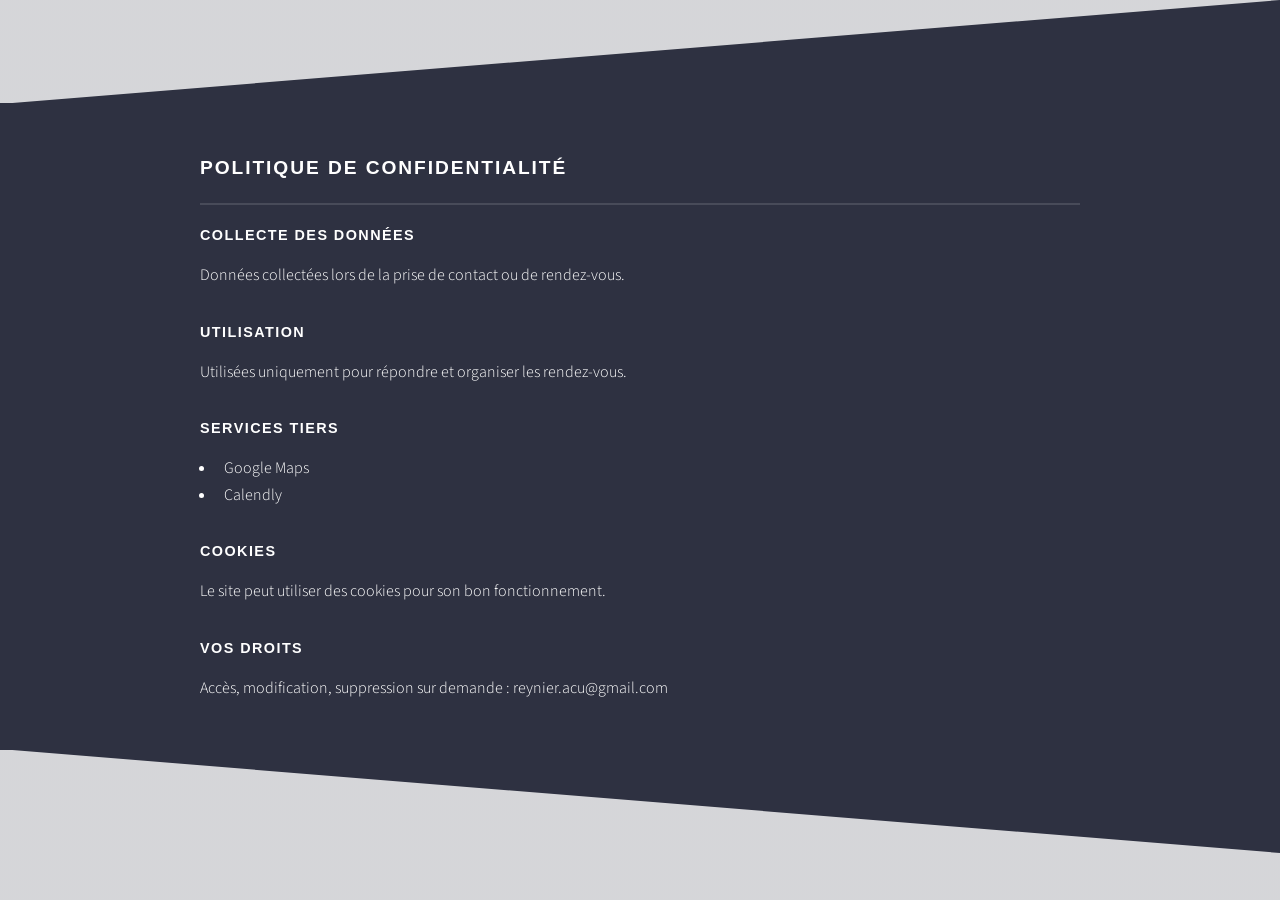
==== confidentialite.html @ e8ce24a2 "mon site acupuncture" ====
<!DOCTYPE HTML>
<html>
<head>
	<title>Politique de confidentialité</title>
	<meta charset="utf-8" />
	<meta name="viewport" content="width=device-width, initial-scale=1" />
	<link rel="stylesheet" href="assets/css/main.css" />
</head>

<body class="is-preload">

<div id="page-wrapper">

	<section class="wrapper style1">
		<div class="inner">

			<h2 class="major">Politique de confidentialité</h2>

			<h3>Collecte des données</h3>
			<p>
			Données collectées lors de la prise de contact ou de rendez-vous.
			</p>

			<h3>Utilisation</h3>
			<p>
			Utilisées uniquement pour répondre et organiser les rendez-vous.
			</p>

			<h3>Services tiers</h3>
			<ul>
				<li>Google Maps</li>
				<li>Calendly</li>
			</ul>

			<h3>Cookies</h3>
			<p>
			Le site peut utiliser des cookies pour son bon fonctionnement.
			</p>

			<h3>Vos droits</h3>
			<p>
			Accès, modification, suppression sur demande :
			reynier.acu@gmail.com
			</p>

		</div>
	</section>

</div>

<script src="assets/js/main.js"></script>

</body>
</html>
---- assets/css/main.css ----
@import url(fontawesome-all.min.css);
/*@import url("https://fonts.googleapis.com/css?family=Encode Sans Condensed:200,700|Source+Sans+Pro:300,600,300italic,600italic");*/
@import url("https://fonts.googleapis.com/css?family=Encode Sans Condensed:100,700|Source+Sans+Pro:300,600,300italic,600italic");
@import url("https://fonts.googleapis.com/css2?family=Bodoni+Moda:ital,opsz,wght@0,6..96,400..900;1,6..96,400..900&display=swap");
/*
	Solid State by HTML5 UP
	html5up.net | @ajlkn
	Free for personal and commercial use under the CCA 3.0 license (html5up.net/license)
*/

html, body, div, span, applet, object,
iframe, h1, h2, h3, h4, h5, h6, p, blockquote,
pre, a, abbr, acronym, address, big, cite,
code, del, dfn, em, img, ins, kbd, q, s, samp,
small, strike, strong, sub, sup, tt, var, b,
u, i, center, dl, dt, dd, ol, ul, li, fieldset,
form, label, legend, table, caption, tbody,
tfoot, thead, tr, th, td, article, aside,
canvas, details, embed, figure, figcaption,
footer, header, hgroup, menu, nav, output, ruby,
section, summary, time, mark, audio, video {
	margin: 0;
	padding: 0;
	border: 0;
	font-size: 100%;
	font: inherit;
	vertical-align: baseline;}

article, aside, details, figcaption, figure,
footer, header, hgroup, menu, nav, section {
	display: block;}

body {
	line-height: 1;
}

ol, ul {
	list-style: none;
}

blockquote, q {
	quotes: none;
}

	blockquote:before, blockquote:after, q:before, q:after {
		content: '';
		content: none;
	}

table {
	border-collapse: collapse;
	border-spacing: 0;
}

body {
	-webkit-text-size-adjust: none;
}

mark {
	background-color: transparent;
	color: inherit;
}

input::-moz-focus-inner {
	border: 0;
	padding: 0;
}

input, select, textarea {
	-moz-appearance: none;
	-webkit-appearance: none;
	-ms-appearance: none;
	appearance: none;
}

/* Basic */

	@-ms-viewport {
		width: device-width;
	}

	body {
		-ms-overflow-style: scrollbar;
	}

	@media screen and (max-width: 480px) {

		html, body {
			min-width: 320px;
		}
	}

	html {
		box-sizing: border-box;
	}

	*, *:before, *:after {
		box-sizing: inherit;
	}

	body {
	/*background-color: #2e3141;*/
			background-image: linear-gradient(to top, rgba(46, 49, 65, 0.2), rgba(46, 49, 65, 0.2)), url("https://pratosphera.site/GUITUS/images/montagnes_texture.jpg");
			background-size: auto,
	 cover;
			background-attachment: fixed,
	 fixed;
			background-position: center,
	 center;
	}

		body.is-preload *, body.is-preload *:before, body.is-preload *:after {
			-moz-animation: none !important;
			-webkit-animation: none !important;
			-ms-animation: none !important;
			animation: none !important;
			-moz-transition: none !important;
			-webkit-transition: none !important;
			-ms-transition: none !important;
			transition: none !important;
		}

/* Type */

	body, input, select, textarea {
		color: #ffffff;
		font-family: "Source Sans Pro", Helvetica, sans-serif;
		font-size: 16.5pt;
		font-weight: 300;
		line-height: 1.65;
	}

		@media screen and (max-width: 1680px) {

			body, input, select, textarea, chapo {
				font-size: 13pt;
			}
			h1 {
				line-height: 1em;
			}

		}

		@media screen and (max-width: 1280px) {

			body, input, select, textarea, chapo {
				font-size: 12pt;
			}
			h1 {
				line-height: 1em;
			}
		}

		@media screen and (max-width: 980px) {

			body, input, select, textarea, chapo {
				font-size: 12pt;
			}
			h1 {
				line-height: 1em;
			}

		}

		@media screen and (max-width: 736px) {

			body, input, select, textarea, chapo {
				font-size: 12pt;
			}
			h1 {
				line-height: 1em;
			}

		}

		@media screen and (max-width: 480px) {

			body, input, select, textarea, chapo {
				font-size: 12pt;
			}

		}

	a {
		-moz-transition: color 0.2s ease-in-out, border-bottom-color 0.2s ease-in-out;
		-webkit-transition: color 0.2s ease-in-out, border-bottom-color 0.2s ease-in-out;
		-ms-transition: color 0.2s ease-in-out, border-bottom-color 0.2s ease-in-out;
		transition: color 0.2s ease-in-out, border-bottom-color 0.2s ease-in-out;
		border-bottom: dotted 1px rgba(255, 255, 255, 0.35);
		color: #ffffff;
		text-decoration: none;
	}

		a:hover {
			border-bottom-color: transparent;
			color: #ffffff !important;
		}

		a.special:not(.button) {
			text-decoration: none;
			border-bottom: 0;
			display: block;
			font-family: Raleway, Helvetica, sans-serif;
			font-size: 0.8em;
			font-weight: 700;
			letter-spacing: 0.1em;
			margin: 0 0 2em 0;
			text-transform: uppercase;
		}

			a.special:not(.button):before {
				-moz-osx-font-smoothing: grayscale;
				-webkit-font-smoothing: antialiased;
				display: inline-block;
				font-style: normal;
				font-variant: normal;
				text-rendering: auto;
				line-height: 1;
				text-transform: none !important;
				font-family: 'Font Awesome 5 Free';
				font-weight: 900;
			}

			a.special:not(.button):before {
				-moz-transition: background-color 0.2s ease-in-out;
				-webkit-transition: background-color 0.2s ease-in-out;
				-ms-transition: background-color 0.2s ease-in-out;
				transition: background-color 0.2s ease-in-out;
				border-radius: 100%;
				border: solid 2px rgba(255, 255, 255, 0.125);
				content: '\f105';
				display: inline-block;
				font-size: 1.25em;
				height: 2em;
				line-height: 1.75em;
				margin-right: 0.85em;
				text-align: center;
				text-indent: 0.15em;
				vertical-align: middle;
				width: 2em;
			}

			a.special:not(.button):hover:before {
				background-color: rgba(255, 255, 255, 0.025);
			}

			a.special:not(.button):active:before {
				background-color: rgba(255, 255, 255, 0.075);
			}

	strong, b {
		color: #ffffff;
		font-weight: 600;
	}

	em, i {
		font-style: italic;
	}

	p {
		margin: 0 0 2em 0;
	}
	chapo {
		font-family: Bodoni Moda, serif;
		font-weight: 100;
		font-style: normal;
		color:rgb(211, 224, 194);
		line-height: 20.5pt;
		font-size: 18pt;
	}

	h1, h2, h3, h4, h5, h6 {
		color: #ffffff;
		font-family: Raleway, Helvetica, sans-serif;
		font-weight: 700;
		letter-spacing: 0.1em;
		margin: 0 0 1em 0;
		text-transform: uppercase;
	}

		h1 a, h2 a, h3 a, h4 a, h5 a, h6 a {
			color: inherit;
			text-decoration: none;
			border-bottom: 0;
		}

		h1 span, h2 span, h3 span, h4 span, h5 span, h6 span {
			font-weight: 200;
		}

		h1.major, h2.major, h3.major, h4.major, h5.major, h6.major {
			padding-bottom: 1em;
			border-bottom: solid 2px rgba(255, 255, 255, 0.125);
		}

	h2 {
		font-size: 1.2em;
	}

	h3 {
		font-size: 0.9em;
	}

	h4 {
		font-size: 0.7em;
	}

	h5 {
		font-size: 0.7em;
	}

	h6 {
		font-size: 0.7em;
	}

	@media screen and (max-width: 736px) {

		h2 {
			font-size: 1em;
		}

		h3 {
			font-size: 0.8em;
		}

	}

	sub {
		font-size: 0.8em;
		position: relative;
		top: 0.5em;
	}

	sup {
		font-size: 0.8em;
		position: relative;
		top: -0.5em;
	}

	blockquote {
		border-left: solid 4px rgba(255, 255, 255, 0.125);
		font-style: italic;
		margin: 0 0 2em 0;
		padding: 0.5em 0 0.5em 2em;
	}

	code {
		background: rgba(255, 255, 255, 0.025);
		border-radius: 5px;
		border: solid 2px rgba(255, 255, 255, 0.125);
		font-family: "Courier New", monospace;
		font-size: 0.9em;
		margin: 0 0.25em;
		padding: 0.25em 0.65em;
	}

	pre {
		-webkit-overflow-scrolling: touch;
		font-family: "Courier New", monospace;
		font-size: 0.9em;
		margin: 0 0 2em 0;
	}

		pre code {
			display: block;
			line-height: 1.75em;
			padding: 1em 1.5em;
			overflow-x: auto;
		}

	hr {
		border: 0;
		border-bottom: solid 2px rgba(255, 255, 255, 0.125);
		margin: 2.5em 0;
	}

		hr.major {
			margin: 4em 0;
		}

	.align-left {
		text-align: left;
	}

	.align-center {
		text-align: center;
	}

	.align-right {
		text-align: right;
	}

/* Row */

	.row {
		display: flex;
		flex-wrap: wrap;
		box-sizing: border-box;
		align-items: stretch;
	}

		.row > * {
			box-sizing: border-box;
		}

		.row.gtr-uniform > * > :last-child {
			margin-bottom: 0;
		}

		.row.aln-left {
			justify-content: flex-start;
		}

		.row.aln-center {
			justify-content: center;
		}

		.row.aln-right {
			justify-content: flex-end;
		}

		.row.aln-top {
			align-items: flex-start;
		}

		.row.aln-middle {
			align-items: center;
		}

		.row.aln-bottom {
			align-items: flex-end;
		}

		.row > .imp {
			order: -1;
		}

		.row > .col-1 {
			width: 8.33333%;
		}

		.row > .off-1 {
			margin-left: 8.33333%;
		}

		.row > .col-2 {
			width: 16.66667%;
		}

		.row > .off-2 {
			margin-left: 16.66667%;
		}

		.row > .col-3 {
			width: 25%;
		}

		.row > .off-3 {
			margin-left: 25%;
		}

		.row > .col-4 {
			width: 33.33333%;
		}

		.row > .off-4 {
			margin-left: 33.33333%;
		}

		.row > .col-5 {
			width: 41.66667%;
		}

		.row > .off-5 {
			margin-left: 41.66667%;
		}

		.row > .col-6 {
			width: 50%;
		}

		.row > .off-6 {
			margin-left: 50%;
		}

		.row > .col-7 {
			width: 58.33333%;
		}

		.row > .off-7 {
			margin-left: 58.33333%;
		}

		.row > .col-8 {
			width: 66.66667%;
		}

		.row > .off-8 {
			margin-left: 66.66667%;
		}

		.row > .col-9 {
			width: 75%;
		}

		.row > .off-9 {
			margin-left: 75%;
		}

		.row > .col-10 {
			width: 83.33333%;
		}

		.row > .off-10 {
			margin-left: 83.33333%;
		}

		.row > .col-11 {
			width: 91.66667%;
		}

		.row > .off-11 {
			margin-left: 91.66667%;
		}

		.row > .col-12 {
			width: 100%;
		}

		.row > .off-12 {
			margin-left: 100%;
		}

		.row.gtr-0 {
			margin-top: 0;
			margin-left: 0em;
		}

			.row.gtr-0 > * {
				padding: 0 0 0 0em;
			}

			.row.gtr-0.gtr-uniform {
				margin-top: 0em;
			}

				.row.gtr-0.gtr-uniform > * {
					padding-top: 0em;
				}

		.row.gtr-25 {
			margin-top: 0;
			margin-left: -0.4375em;
		}

			.row.gtr-25 > * {
				padding: 0 0 0 0.4375em;
			}

			.row.gtr-25.gtr-uniform {
				margin-top: -0.4375em;
			}

				.row.gtr-25.gtr-uniform > * {
					padding-top: 0.4375em;
				}

		.row.gtr-50 {
			margin-top: 0;
			margin-left: -0.875em;
		}

			.row.gtr-50 > * {
				padding: 0 0 0 0.875em;
			}

			.row.gtr-50.gtr-uniform {
				margin-top: -0.875em;
			}

				.row.gtr-50.gtr-uniform > * {
					padding-top: 0.875em;
				}

		.row {
			margin-top: 0;
			margin-left: -1.75em;
		}

			.row > * {
				padding: 0 0 0 1.75em;
			}

			.row.gtr-uniform {
				margin-top: -1.75em;
			}

				.row.gtr-uniform > * {
					padding-top: 1.75em;
				}

		.row.gtr-150 {
			margin-top: 0;
			margin-left: -2.625em;
		}

			.row.gtr-150 > * {
				padding: 0 0 0 2.625em;
			}

			.row.gtr-150.gtr-uniform {
				margin-top: -2.625em;
			}

				.row.gtr-150.gtr-uniform > * {
					padding-top: 2.625em;
				}

		.row.gtr-200 {
			margin-top: 0;
			margin-left: -3.5em;
		}

			.row.gtr-200 > * {
				padding: 0 0 0 3.5em;
			}

			.row.gtr-200.gtr-uniform {
				margin-top: -3.5em;
			}

				.row.gtr-200.gtr-uniform > * {
					padding-top: 3.5em;
				}

		@media screen and (max-width: 1680px) {

			.row {
				display: flex;
				flex-wrap: wrap;
				box-sizing: border-box;
				align-items: stretch;
			}

				.row > * {
					box-sizing: border-box;
				}

				.row.gtr-uniform > * > :last-child {
					margin-bottom: 0;
				}

				.row.aln-left {
					justify-content: flex-start;
				}

				.row.aln-center {
					justify-content: center;
				}

				.row.aln-right {
					justify-content: flex-end;
				}

				.row.aln-top {
					align-items: flex-start;
				}

				.row.aln-middle {
					align-items: center;
				}

				.row.aln-bottom {
					align-items: flex-end;
				}

				.row > .imp-xlarge {
					order: -1;
				}

				.row > .col-1-xlarge {
					width: 8.33333%;
				}

				.row > .off-1-xlarge {
					margin-left: 8.33333%;
				}

				.row > .col-2-xlarge {
					width: 16.66667%;
				}

				.row > .off-2-xlarge {
					margin-left: 16.66667%;
				}

				.row > .col-3-xlarge {
					width: 25%;
				}

				.row > .off-3-xlarge {
					margin-left: 25%;
				}

				.row > .col-4-xlarge {
					width: 33.33333%;
				}

				.row > .off-4-xlarge {
					margin-left: 33.33333%;
				}

				.row > .col-5-xlarge {
					width: 41.66667%;
				}

				.row > .off-5-xlarge {
					margin-left: 41.66667%;
				}

				.row > .col-6-xlarge {
					width: 50%;
				}

				.row > .off-6-xlarge {
					margin-left: 50%;
				}

				.row > .col-7-xlarge {
					width: 58.33333%;
				}

				.row > .off-7-xlarge {
					margin-left: 58.33333%;
				}

				.row > .col-8-xlarge {
					width: 66.66667%;
				}

				.row > .off-8-xlarge {
					margin-left: 66.66667%;
				}

				.row > .col-9-xlarge {
					width: 75%;
				}

				.row > .off-9-xlarge {
					margin-left: 75%;
				}

				.row > .col-10-xlarge {
					width: 83.33333%;
				}

				.row > .off-10-xlarge {
					margin-left: 83.33333%;
				}

				.row > .col-11-xlarge {
					width: 91.66667%;
				}

				.row > .off-11-xlarge {
					margin-left: 91.66667%;
				}

				.row > .col-12-xlarge {
					width: 100%;
				}

				.row > .off-12-xlarge {
					margin-left: 100%;
				}

				.row.gtr-0 {
					margin-top: 0;
					margin-left: 0em;
				}

					.row.gtr-0 > * {
						padding: 0 0 0 0em;
					}

					.row.gtr-0.gtr-uniform {
						margin-top: 0em;
					}

						.row.gtr-0.gtr-uniform > * {
							padding-top: 0em;
						}

				.row.gtr-25 {
					margin-top: 0;
					margin-left: -0.4375em;
				}

					.row.gtr-25 > * {
						padding: 0 0 0 0.4375em;
					}

					.row.gtr-25.gtr-uniform {
						margin-top: -0.4375em;
					}

						.row.gtr-25.gtr-uniform > * {
							padding-top: 0.4375em;
						}

				.row.gtr-50 {
					margin-top: 0;
					margin-left: -0.875em;
				}

					.row.gtr-50 > * {
						padding: 0 0 0 0.875em;
					}

					.row.gtr-50.gtr-uniform {
						margin-top: -0.875em;
					}

						.row.gtr-50.gtr-uniform > * {
							padding-top: 0.875em;
						}

				.row {
					margin-top: 0;
					margin-left: -1.75em;
				}

					.row > * {
						padding: 0 0 0 1.75em;
					}

					.row.gtr-uniform {
						margin-top: -1.75em;
					}

						.row.gtr-uniform > * {
							padding-top: 1.75em;
						}

				.row.gtr-150 {
					margin-top: 0;
					margin-left: -2.625em;
				}

					.row.gtr-150 > * {
						padding: 0 0 0 2.625em;
					}

					.row.gtr-150.gtr-uniform {
						margin-top: -2.625em;
					}

						.row.gtr-150.gtr-uniform > * {
							padding-top: 2.625em;
						}

				.row.gtr-200 {
					margin-top: 0;
					margin-left: -3.5em;
				}

					.row.gtr-200 > * {
						padding: 0 0 0 3.5em;
					}

					.row.gtr-200.gtr-uniform {
						margin-top: -3.5em;
					}

						.row.gtr-200.gtr-uniform > * {
							padding-top: 3.5em;
						}

		}

		@media screen and (max-width: 1280px) {

			.row {
				display: flex;
				flex-wrap: wrap;
				box-sizing: border-box;
				align-items: stretch;
			}

				.row > * {
					box-sizing: border-box;
				}

				.row.gtr-uniform > * > :last-child {
					margin-bottom: 0;
				}

				.row.aln-left {
					justify-content: flex-start;
				}

				.row.aln-center {
					justify-content: center;
				}

				.row.aln-right {
					justify-content: flex-end;
				}

				.row.aln-top {
					align-items: flex-start;
				}

				.row.aln-middle {
					align-items: center;
				}

				.row.aln-bottom {
					align-items: flex-end;
				}

				.row > .imp-large {
					order: -1;
				}

				.row > .col-1-large {
					width: 8.33333%;
				}

				.row > .off-1-large {
					margin-left: 8.33333%;
				}

				.row > .col-2-large {
					width: 16.66667%;
				}

				.row > .off-2-large {
					margin-left: 16.66667%;
				}

				.row > .col-3-large {
					width: 25%;
				}

				.row > .off-3-large {
					margin-left: 25%;
				}

				.row > .col-4-large {
					width: 33.33333%;
				}

				.row > .off-4-large {
					margin-left: 33.33333%;
				}

				.row > .col-5-large {
					width: 41.66667%;
				}

				.row > .off-5-large {
					margin-left: 41.66667%;
				}

				.row > .col-6-large {
					width: 50%;
				}

				.row > .off-6-large {
					margin-left: 50%;
				}

				.row > .col-7-large {
					width: 58.33333%;
				}

				.row > .off-7-large {
					margin-left: 58.33333%;
				}

				.row > .col-8-large {
					width: 66.66667%;
				}

				.row > .off-8-large {
					margin-left: 66.66667%;
				}

				.row > .col-9-large {
					width: 75%;
				}

				.row > .off-9-large {
					margin-left: 75%;
				}

				.row > .col-10-large {
					width: 83.33333%;
				}

				.row > .off-10-large {
					margin-left: 83.33333%;
				}

				.row > .col-11-large {
					width: 91.66667%;
				}

				.row > .off-11-large {
					margin-left: 91.66667%;
				}

				.row > .col-12-large {
					width: 100%;
				}

				.row > .off-12-large {
					margin-left: 100%;
				}

				.row.gtr-0 {
					margin-top: 0;
					margin-left: 0em;
				}

					.row.gtr-0 > * {
						padding: 0 0 0 0em;
					}

					.row.gtr-0.gtr-uniform {
						margin-top: 0em;
					}

						.row.gtr-0.gtr-uniform > * {
							padding-top: 0em;
						}

				.row.gtr-25 {
					margin-top: 0;
					margin-left: -0.4375em;
				}

					.row.gtr-25 > * {
						padding: 0 0 0 0.4375em;
					}

					.row.gtr-25.gtr-uniform {
						margin-top: -0.4375em;
					}

						.row.gtr-25.gtr-uniform > * {
							padding-top: 0.4375em;
						}

				.row.gtr-50 {
					margin-top: 0;
					margin-left: -0.875em;
				}

					.row.gtr-50 > * {
						padding: 0 0 0 0.875em;
					}

					.row.gtr-50.gtr-uniform {
						margin-top: -0.875em;
					}

						.row.gtr-50.gtr-uniform > * {
							padding-top: 0.875em;
						}

				.row {
					margin-top: 0;
					margin-left: -1.75em;
				}

					.row > * {
						padding: 0 0 0 1.75em;
					}

					.row.gtr-uniform {
						margin-top: -1.75em;
					}

						.row.gtr-uniform > * {
							padding-top: 1.75em;
						}

				.row.gtr-150 {
					margin-top: 0;
					margin-left: -2.625em;
				}

					.row.gtr-150 > * {
						padding: 0 0 0 2.625em;
					}

					.row.gtr-150.gtr-uniform {
						margin-top: -2.625em;
					}

						.row.gtr-150.gtr-uniform > * {
							padding-top: 2.625em;
						}

				.row.gtr-200 {
					margin-top: 0;
					margin-left: -3.5em;
				}

					.row.gtr-200 > * {
						padding: 0 0 0 3.5em;
					}

					.row.gtr-200.gtr-uniform {
						margin-top: -3.5em;
					}

						.row.gtr-200.gtr-uniform > * {
							padding-top: 3.5em;
						}

		}

		@media screen and (max-width: 980px) {

			.row {
				display: flex;
				flex-wrap: wrap;
				box-sizing: border-box;
				align-items: stretch;
			}

				.row > * {
					box-sizing: border-box;
				}

				.row.gtr-uniform > * > :last-child {
					margin-bottom: 0;
				}

				.row.aln-left {
					justify-content: flex-start;
				}

				.row.aln-center {
					justify-content: center;
				}

				.row.aln-right {
					justify-content: flex-end;
				}

				.row.aln-top {
					align-items: flex-start;
				}

				.row.aln-middle {
					align-items: center;
				}

				.row.aln-bottom {
					align-items: flex-end;
				}

				.row > .imp-medium {
					order: -1;
				}

				.row > .col-1-medium {
					width: 8.33333%;
				}

				.row > .off-1-medium {
					margin-left: 8.33333%;
				}

				.row > .col-2-medium {
					width: 16.66667%;
				}

				.row > .off-2-medium {
					margin-left: 16.66667%;
				}

				.row > .col-3-medium {
					width: 25%;
				}

				.row > .off-3-medium {
					margin-left: 25%;
				}

				.row > .col-4-medium {
					width: 33.33333%;
				}

				.row > .off-4-medium {
					margin-left: 33.33333%;
				}

				.row > .col-5-medium {
					width: 41.66667%;
				}

				.row > .off-5-medium {
					margin-left: 41.66667%;
				}

				.row > .col-6-medium {
					width: 50%;
				}

				.row > .off-6-medium {
					margin-left: 50%;
				}

				.row > .col-7-medium {
					width: 58.33333%;
				}

				.row > .off-7-medium {
					margin-left: 58.33333%;
				}

				.row > .col-8-medium {
					width: 66.66667%;
				}

				.row > .off-8-medium {
					margin-left: 66.66667%;
				}

				.row > .col-9-medium {
					width: 75%;
				}

				.row > .off-9-medium {
					margin-left: 75%;
				}

				.row > .col-10-medium {
					width: 83.33333%;
				}

				.row > .off-10-medium {
					margin-left: 83.33333%;
				}

				.row > .col-11-medium {
					width: 91.66667%;
				}

				.row > .off-11-medium {
					margin-left: 91.66667%;
				}

				.row > .col-12-medium {
					width: 100%;
				}

				.row > .off-12-medium {
					margin-left: 100%;
				}

				.row.gtr-0 {
					margin-top: 0;
					margin-left: 0em;
				}

					.row.gtr-0 > * {
						padding: 0 0 0 0em;
					}

					.row.gtr-0.gtr-uniform {
						margin-top: 0em;
					}

						.row.gtr-0.gtr-uniform > * {
							padding-top: 0em;
						}

				.row.gtr-25 {
					margin-top: 0;
					margin-left: -0.4375em;
				}

					.row.gtr-25 > * {
						padding: 0 0 0 0.4375em;
					}

					.row.gtr-25.gtr-uniform {
						margin-top: -0.4375em;
					}

						.row.gtr-25.gtr-uniform > * {
							padding-top: 0.4375em;
						}

				.row.gtr-50 {
					margin-top: 0;
					margin-left: -0.875em;
				}

					.row.gtr-50 > * {
						padding: 0 0 0 0.875em;
					}

					.row.gtr-50.gtr-uniform {
						margin-top: -0.875em;
					}

						.row.gtr-50.gtr-uniform > * {
							padding-top: 0.875em;
						}

				.row {
					margin-top: 0;
					margin-left: -1.75em;
				}

					.row > * {
						padding: 0 0 0 1.75em;
					}

					.row.gtr-uniform {
						margin-top: -1.75em;
					}

						.row.gtr-uniform > * {
							padding-top: 1.75em;
						}

				.row.gtr-150 {
					margin-top: 0;
					margin-left: -2.625em;
				}

					.row.gtr-150 > * {
						padding: 0 0 0 2.625em;
					}

					.row.gtr-150.gtr-uniform {
						margin-top: -2.625em;
					}

						.row.gtr-150.gtr-uniform > * {
							padding-top: 2.625em;
						}

				.row.gtr-200 {
					margin-top: 0;
					margin-left: -3.5em;
				}

					.row.gtr-200 > * {
						padding: 0 0 0 3.5em;
					}

					.row.gtr-200.gtr-uniform {
						margin-top: -3.5em;
					}

						.row.gtr-200.gtr-uniform > * {
							padding-top: 3.5em;
						}

		}

		@media screen and (max-width: 736px) {

			.row {
				display: flex;
				flex-wrap: wrap;
				box-sizing: border-box;
				align-items: stretch;
			}

				.row > * {
					box-sizing: border-box;
				}

				.row.gtr-uniform > * > :last-child {
					margin-bottom: 0;
				}

				.row.aln-left {
					justify-content: flex-start;
				}

				.row.aln-center {
					justify-content: center;
				}

				.row.aln-right {
					justify-content: flex-end;
				}

				.row.aln-top {
					align-items: flex-start;
				}

				.row.aln-middle {
					align-items: center;
				}

				.row.aln-bottom {
					align-items: flex-end;
				}

				.row > .imp-small {
					order: -1;
				}

				.row > .col-1-small {
					width: 8.33333%;
				}

				.row > .off-1-small {
					margin-left: 8.33333%;
				}

				.row > .col-2-small {
					width: 16.66667%;
				}

				.row > .off-2-small {
					margin-left: 16.66667%;
				}

				.row > .col-3-small {
					width: 25%;
				}

				.row > .off-3-small {
					margin-left: 25%;
				}

				.row > .col-4-small {
					width: 33.33333%;
				}

				.row > .off-4-small {
					margin-left: 33.33333%;
				}

				.row > .col-5-small {
					width: 41.66667%;
				}

				.row > .off-5-small {
					margin-left: 41.66667%;
				}

				.row > .col-6-small {
					width: 50%;
				}

				.row > .off-6-small {
					margin-left: 50%;
				}

				.row > .col-7-small {
					width: 58.33333%;
				}

				.row > .off-7-small {
					margin-left: 58.33333%;
				}

				.row > .col-8-small {
					width: 66.66667%;
				}

				.row > .off-8-small {
					margin-left: 66.66667%;
				}

				.row > .col-9-small {
					width: 75%;
				}

				.row > .off-9-small {
					margin-left: 75%;
				}

				.row > .col-10-small {
					width: 83.33333%;
				}

				.row > .off-10-small {
					margin-left: 83.33333%;
				}

				.row > .col-11-small {
					width: 91.66667%;
				}

				.row > .off-11-small {
					margin-left: 91.66667%;
				}

				.row > .col-12-small {
					width: 100%;
				}

				.row > .off-12-small {
					margin-left: 100%;
				}

				.row.gtr-0 {
					margin-top: 0;
					margin-left: 0em;
				}

					.row.gtr-0 > * {
						padding: 0 0 0 0em;
					}

					.row.gtr-0.gtr-uniform {
						margin-top: 0em;
					}

						.row.gtr-0.gtr-uniform > * {
							padding-top: 0em;
						}

				.row.gtr-25 {
					margin-top: 0;
					margin-left: -0.3125em;
				}

					.row.gtr-25 > * {
						padding: 0 0 0 0.3125em;
					}

					.row.gtr-25.gtr-uniform {
						margin-top: -0.3125em;
					}

						.row.gtr-25.gtr-uniform > * {
							padding-top: 0.3125em;
						}

				.row.gtr-50 {
					margin-top: 0;
					margin-left: -0.625em;
				}

					.row.gtr-50 > * {
						padding: 0 0 0 0.625em;
					}

					.row.gtr-50.gtr-uniform {
						margin-top: -0.625em;
					}

						.row.gtr-50.gtr-uniform > * {
							padding-top: 0.625em;
						}

				.row {
					margin-top: 0;
					margin-left: -1.25em;
				}

					.row > * {
						padding: 0 0 0 1.25em;
					}

					.row.gtr-uniform {
						margin-top: -1.25em;
					}

						.row.gtr-uniform > * {
							padding-top: 1.25em;
						}

				.row.gtr-150 {
					margin-top: 0;
					margin-left: -1.875em;
				}

					.row.gtr-150 > * {
						padding: 0 0 0 1.875em;
					}

					.row.gtr-150.gtr-uniform {
						margin-top: -1.875em;
					}

						.row.gtr-150.gtr-uniform > * {
							padding-top: 1.875em;
						}

				.row.gtr-200 {
					margin-top: 0;
					margin-left: -2.5em;
				}

					.row.gtr-200 > * {
						padding: 0 0 0 2.5em;
					}

					.row.gtr-200.gtr-uniform {
						margin-top: -2.5em;
					}

						.row.gtr-200.gtr-uniform > * {
							padding-top: 2.5em;
						}

		}

		@media screen and (max-width: 480px) {

			.row {
				display: flex;
				flex-wrap: wrap;
				box-sizing: border-box;
				align-items: stretch;
			}

				.row > * {
					box-sizing: border-box;
				}

				.row.gtr-uniform > * > :last-child {
					margin-bottom: 0;
				}

				.row.aln-left {
					justify-content: flex-start;
				}

				.row.aln-center {
					justify-content: center;
				}

				.row.aln-right {
					justify-content: flex-end;
				}

				.row.aln-top {
					align-items: flex-start;
				}

				.row.aln-middle {
					align-items: center;
				}

				.row.aln-bottom {
					align-items: flex-end;
				}

				.row > .imp-xsmall {
					order: -1;
				}

				.row > .col-1-xsmall {
					width: 8.33333%;
				}

				.row > .off-1-xsmall {
					margin-left: 8.33333%;
				}

				.row > .col-2-xsmall {
					width: 16.66667%;
				}

				.row > .off-2-xsmall {
					margin-left: 16.66667%;
				}

				.row > .col-3-xsmall {
					width: 25%;
				}

				.row > .off-3-xsmall {
					margin-left: 25%;
				}

				.row > .col-4-xsmall {
					width: 33.33333%;
				}

				.row > .off-4-xsmall {
					margin-left: 33.33333%;
				}

				.row > .col-5-xsmall {
					width: 41.66667%;
				}

				.row > .off-5-xsmall {
					margin-left: 41.66667%;
				}

				.row > .col-6-xsmall {
					width: 50%;
				}

				.row > .off-6-xsmall {
					margin-left: 50%;
				}

				.row > .col-7-xsmall {
					width: 58.33333%;
				}

				.row > .off-7-xsmall {
					margin-left: 58.33333%;
				}

				.row > .col-8-xsmall {
					width: 66.66667%;
				}

				.row > .off-8-xsmall {
					margin-left: 66.66667%;
				}

				.row > .col-9-xsmall {
					width: 75%;
				}

				.row > .off-9-xsmall {
					margin-left: 75%;
				}

				.row > .col-10-xsmall {
					width: 83.33333%;
				}

				.row > .off-10-xsmall {
					margin-left: 83.33333%;
				}

				.row > .col-11-xsmall {
					width: 91.66667%;
				}

				.row > .off-11-xsmall {
					margin-left: 91.66667%;
				}

				.row > .col-12-xsmall {
					width: 100%;
				}

				.row > .off-12-xsmall {
					margin-left: 100%;
				}

				.row.gtr-0 {
					margin-top: 0;
					margin-left: 0em;
				}

					.row.gtr-0 > * {
						padding: 0 0 0 0em;
					}

					.row.gtr-0.gtr-uniform {
						margin-top: 0em;
					}

						.row.gtr-0.gtr-uniform > * {
							padding-top: 0em;
						}

				.row.gtr-25 {
					margin-top: 0;
					margin-left: -0.3125em;
				}

					.row.gtr-25 > * {
						padding: 0 0 0 0.3125em;
					}

					.row.gtr-25.gtr-uniform {
						margin-top: -0.3125em;
					}

						.row.gtr-25.gtr-uniform > * {
							padding-top: 0.3125em;
						}

				.row.gtr-50 {
					margin-top: 0;
					margin-left: -0.625em;
				}

					.row.gtr-50 > * {
						padding: 0 0 0 0.625em;
					}

					.row.gtr-50.gtr-uniform {
						margin-top: -0.625em;
					}

						.row.gtr-50.gtr-uniform > * {
							padding-top: 0.625em;
						}

				.row {
					margin-top: 0;
					margin-left: -1.25em;
				}

					.row > * {
						padding: 0 0 0 1.25em;
					}

					.row.gtr-uniform {
						margin-top: -1.25em;
					}

						.row.gtr-uniform > * {
							padding-top: 1.25em;
						}

				.row.gtr-150 {
					margin-top: 0;
					margin-left: -1.875em;
				}

					.row.gtr-150 > * {
						padding: 0 0 0 1.875em;
					}

					.row.gtr-150.gtr-uniform {
						margin-top: -1.875em;
					}

						.row.gtr-150.gtr-uniform > * {
							padding-top: 1.875em;
						}

				.row.gtr-200 {
					margin-top: 0;
					margin-left: -2.5em;
				}

					.row.gtr-200 > * {
						padding: 0 0 0 2.5em;
					}

					.row.gtr-200.gtr-uniform {
						margin-top: -2.5em;
					}

						.row.gtr-200.gtr-uniform > * {
							padding-top: 2.5em;
						}

		}

		@media screen and (max-width: 360px) {

			.row {
				display: flex;
				flex-wrap: wrap;
				box-sizing: border-box;
				align-items: stretch;
			}

				.row > * {
					box-sizing: border-box;
				}

				.row.gtr-uniform > * > :last-child {
					margin-bottom: 0;
				}

				.row.aln-left {
					justify-content: flex-start;
				}

				.row.aln-center {
					justify-content: center;
				}

				.row.aln-right {
					justify-content: flex-end;
				}

				.row.aln-top {
					align-items: flex-start;
				}

				.row.aln-middle {
					align-items: center;
				}

				.row.aln-bottom {
					align-items: flex-end;
				}

				.row > .imp-xxsmall {
					order: -1;
				}

				.row > .col-1-xxsmall {
					width: 8.33333%;
				}

				.row > .off-1-xxsmall {
					margin-left: 8.33333%;
				}

				.row > .col-2-xxsmall {
					width: 16.66667%;
				}

				.row > .off-2-xxsmall {
					margin-left: 16.66667%;
				}

				.row > .col-3-xxsmall {
					width: 25%;
				}

				.row > .off-3-xxsmall {
					margin-left: 25%;
				}

				.row > .col-4-xxsmall {
					width: 33.33333%;
				}

				.row > .off-4-xxsmall {
					margin-left: 33.33333%;
				}

				.row > .col-5-xxsmall {
					width: 41.66667%;
				}

				.row > .off-5-xxsmall {
					margin-left: 41.66667%;
				}

				.row > .col-6-xxsmall {
					width: 50%;
				}

				.row > .off-6-xxsmall {
					margin-left: 50%;
				}

				.row > .col-7-xxsmall {
					width: 58.33333%;
				}

				.row > .off-7-xxsmall {
					margin-left: 58.33333%;
				}

				.row > .col-8-xxsmall {
					width: 66.66667%;
				}

				.row > .off-8-xxsmall {
					margin-left: 66.66667%;
				}

				.row > .col-9-xxsmall {
					width: 75%;
				}

				.row > .off-9-xxsmall {
					margin-left: 75%;
				}

				.row > .col-10-xxsmall {
					width: 83.33333%;
				}

				.row > .off-10-xxsmall {
					margin-left: 83.33333%;
				}

				.row > .col-11-xxsmall {
					width: 91.66667%;
				}

				.row > .off-11-xxsmall {
					margin-left: 91.66667%;
				}

				.row > .col-12-xxsmall {
					width: 100%;
				}

				.row > .off-12-xxsmall {
					margin-left: 100%;
				}

				.row.gtr-0 {
					margin-top: 0;
					margin-left: 0em;
				}

					.row.gtr-0 > * {
						padding: 0 0 0 0em;
					}

					.row.gtr-0.gtr-uniform {
						margin-top: 0em;
					}

						.row.gtr-0.gtr-uniform > * {
							padding-top: 0em;
						}

				.row.gtr-25 {
					margin-top: 0;
					margin-left: -0.3125em;
				}

					.row.gtr-25 > * {
						padding: 0 0 0 0.3125em;
					}

					.row.gtr-25.gtr-uniform {
						margin-top: -0.3125em;
					}

						.row.gtr-25.gtr-uniform > * {
							padding-top: 0.3125em;
						}

				.row.gtr-50 {
					margin-top: 0;
					margin-left: -0.625em;
				}

					.row.gtr-50 > * {
						padding: 0 0 0 0.625em;
					}

					.row.gtr-50.gtr-uniform {
						margin-top: -0.625em;
					}

						.row.gtr-50.gtr-uniform > * {
							padding-top: 0.625em;
						}

				.row {
					margin-top: 0;
					margin-left: -1.25em;
				}

					.row > * {
						padding: 0 0 0 1.25em;
					}

					.row.gtr-uniform {
						margin-top: -1.25em;
					}

						.row.gtr-uniform > * {
							padding-top: 1.25em;
						}

				.row.gtr-150 {
					margin-top: 0;
					margin-left: -1.875em;
				}

					.row.gtr-150 > * {
						padding: 0 0 0 1.875em;
					}

					.row.gtr-150.gtr-uniform {
						margin-top: -1.875em;
					}

						.row.gtr-150.gtr-uniform > * {
							padding-top: 1.875em;
						}

				.row.gtr-200 {
					margin-top: 0;
					margin-left: -2.5em;
				}

					.row.gtr-200 > * {
						padding: 0 0 0 2.5em;
					}

					.row.gtr-200.gtr-uniform {
						margin-top: -2.5em;
					}

						.row.gtr-200.gtr-uniform > * {
							padding-top: 2.5em;
						}

		}

/* Section/Article */

	section.special, article.special {
		text-align: center;
	}

/* Form */

	form {
		margin: 0 0 2em 0;
	}

		form > :last-child {
			margin-bottom: 0;
		}

		form > .fields {
			display: -moz-flex;
			display: -webkit-flex;
			display: -ms-flex;
			display: flex;
			-moz-flex-wrap: wrap;
			-webkit-flex-wrap: wrap;
			-ms-flex-wrap: wrap;
			flex-wrap: wrap;
			width: calc(100% + 3em);
			margin: -1.5em 0 2em -1.5em;
		}

			form > .fields > .field {
				-moz-flex-grow: 0;
				-webkit-flex-grow: 0;
				-ms-flex-grow: 0;
				flex-grow: 0;
				-moz-flex-shrink: 0;
				-webkit-flex-shrink: 0;
				-ms-flex-shrink: 0;
				flex-shrink: 0;
				padding: 1.5em 0 0 1.5em;
				width: calc(100% - 1.5em);
			}

				form > .fields > .field.half {
					width: calc(50% - 0.75em);
				}

				form > .fields > .field.third {
					width: calc(100%/3 - 0.5em);
				}

				form > .fields > .field.quarter {
					width: calc(25% - 0.375em);
				}

		@media screen and (max-width: 480px) {

			form > .fields {
				width: calc(100% + 3em);
				margin: -1.5em 0 2em -1.5em;
			}

				form > .fields > .field {
					padding: 1.5em 0 0 1.5em;
					width: calc(100% - 1.5em);
				}

					form > .fields > .field.half {
						width: calc(100% - 1.5em);
					}

					form > .fields > .field.third {
						width: calc(100% - 1.5em);
					}

					form > .fields > .field.quarter {
						width: calc(100% - 1.5em);
					}

		}

	label {
		color: #ffffff;
		display: block;
		font-family: Raleway, Helvetica, sans-serif;
		font-size: 0.8em;
		font-weight: 700;
		letter-spacing: 0.1em;
		margin: 0 0 0.7em 0;
		text-transform: uppercase;
	}

	input[type="text"],
	input[type="password"],
	input[type="email"],
	input[type="tel"],
	select,
	textarea {
		-moz-appearance: none;
		-webkit-appearance: none;
		-ms-appearance: none;
		appearance: none;
		background: rgba(255, 255, 255, 0.025);
		border-radius: 5px;
		border: none;
		border: solid 2px rgba(255, 255, 255, 0.125);
		color: inherit;
		display: block;
		outline: 0;
		padding: 0 1em;
		text-decoration: none;
		width: 100%;
	}

		input[type="text"]:invalid,
		input[type="password"]:invalid,
		input[type="email"]:invalid,
		input[type="tel"]:invalid,
		select:invalid,
		textarea:invalid {
			box-shadow: none;
		}

		input[type="text"]:focus,
		input[type="password"]:focus,
		input[type="email"]:focus,
		input[type="tel"]:focus,
		select:focus,
		textarea:focus {
			border-color: #5b6ba6;
		}

	select {
		background-image: url("data:image/svg+xml;charset=utf8,%3Csvg xmlns='http://www.w3.org/2000/svg' width='40' height='40' preserveAspectRatio='none' viewBox='0 0 40 40'%3E%3Cpath d='M9.4,12.3l10.4,10.4l10.4-10.4c0.2-0.2,0.5-0.4,0.9-0.4c0.3,0,0.6,0.1,0.9,0.4l3.3,3.3c0.2,0.2,0.4,0.5,0.4,0.9 c0,0.4-0.1,0.6-0.4,0.9L20.7,31.9c-0.2,0.2-0.5,0.4-0.9,0.4c-0.3,0-0.6-0.1-0.9-0.4L4.3,17.3c-0.2-0.2-0.4-0.5-0.4-0.9 c0-0.4,0.1-0.6,0.4-0.9l3.3-3.3c0.2-0.2,0.5-0.4,0.9-0.4S9.1,12.1,9.4,12.3z' fill='rgba(255, 255, 255, 0.125)' /%3E%3C/svg%3E");
		background-size: 1.25rem;
		background-repeat: no-repeat;
		background-position: calc(100% - 1rem) center;
		height: 2.75em;
		padding-right: 2.75em;
		text-overflow: ellipsis;
	}

		select option {
			color: #ffffff;
			background: #2e3141;
		}

		select:focus::-ms-value {
			background-color: transparent;
		}

		select::-ms-expand {
			display: none;
		}

	input[type="text"],
	input[type="password"],
	input[type="email"],
	select {
		height: 2.75em;
	}

	textarea {
		padding: 0.75em 1em;
	}

	input[type="checkbox"],
	input[type="radio"] {
		-moz-appearance: none;
		-webkit-appearance: none;
		-ms-appearance: none;
		appearance: none;
		display: block;
		float: left;
		margin-right: -2em;
		opacity: 0;
		width: 1em;
		z-index: -1;
	}

		input[type="checkbox"] + label,
		input[type="radio"] + label {
			text-decoration: none;
			color: #ffffff;
			cursor: pointer;
			display: inline-block;
			font-size: 1em;
			font-family: "Source Sans Pro", Helvetica, sans-serif;
			text-transform: none;
			letter-spacing: 0;
			font-weight: 300;
			padding-left: 2.4em;
			padding-right: 0.75em;
			position: relative;
		}

			input[type="checkbox"] + label:before,
			input[type="radio"] + label:before {
				-moz-osx-font-smoothing: grayscale;
				-webkit-font-smoothing: antialiased;
				display: inline-block;
				font-style: normal;
				font-variant: normal;
				text-rendering: auto;
				line-height: 1;
				text-transform: none !important;
				font-family: 'Font Awesome 5 Free';
				font-weight: 900;
			}

			input[type="checkbox"] + label:before,
			input[type="radio"] + label:before {
				background: rgba(255, 255, 255, 0.025);
				border-radius: 5px;
				border: solid 2px rgba(255, 255, 255, 0.125);
				content: '';
				display: inline-block;
				font-size: 0.8em;
				height: 2.0625em;
				left: 0;
				line-height: 2.0625em;
				position: absolute;
				text-align: center;
				top: 0;
				width: 2.0625em;
			}

		input[type="checkbox"]:checked + label:before,
		input[type="radio"]:checked + label:before {
			background: #ffffff;
			border-color: #ffffff;
			content: '\f00c';
			color: #2e3141;
		}

		input[type="checkbox"]:focus + label:before,
		input[type="radio"]:focus + label:before {
			border-color: #64776f;
		}

	input[type="checkbox"] + label:before {
		border-radius: 5px;
	}

	input[type="radio"] + label:before {
		border-radius: 100%;
	}

	::-webkit-input-placeholder {
		color: rgba(255, 255, 255, 0.35) !important;
		opacity: 1.0;
	}

	:-moz-placeholder {
		color: rgba(255, 255, 255, 0.35) !important;
		opacity: 1.0;
	}

	::-moz-placeholder {
		color: rgba(255, 255, 255, 0.35) !important;
		opacity: 1.0;
	}

	:-ms-input-placeholder {
		color: rgba(255, 255, 255, 0.35) !important;
		opacity: 1.0;
	}

/* Box */

	.box {
		border-radius: 5px;
		border: solid 2px rgba(255, 255, 255, 0.125);
		margin-bottom: 2em;
		padding: 1.5em;
	}

		.box > :last-child,
		.box > :last-child > :last-child,
		.box > :last-child > :last-child > :last-child {
			margin-bottom: 0;
		}

		.box.alt {
			border: 0;
			border-radius: 0;
			padding: 0;
		}

/* Icon */

	.icon {
		text-decoration: none;
		border-bottom: none;
		position: relative;
	}

		.icon:before {
			-moz-osx-font-smoothing: grayscale;
			-webkit-font-smoothing: antialiased;
			display: inline-block;
			font-style: normal;
			font-variant: normal;
			text-rendering: auto;
			line-height: 1;
			text-transform: none !important;
			font-family: 'Font Awesome 5 Free';
			font-weight: 400;
		}

		.icon > .label {
			display: none;
		}

		.icon:before {
			line-height: inherit;
		}

		.icon.solid:before {
			font-weight: 900;
		}

		.icon.brands:before {
			font-family: 'Font Awesome 5 Brands';
		}

/* Image */

	.image {
		border-radius: 5px;
		border: 0;
		display: inline-block;
		position: relative;
	}

		.image img {
			border-radius: 5px;
			display: block;
		}

		.image.left, .image.right {
			max-width: 40%;
		}

			.image.left img, .image.right img {
				width: 100%;
			}

		.image.left {
			float: left;
			padding: 0 1.5em 1em 0;
			top: 0.25em;
		}

		.image.right {
			float: right;
			padding: 0 0 1em 1.5em;
			top: 0.25em;
		}

		.image.fit {
			display: block;
			margin: 0 0 2em 0;
			width: 100%;
		}

			.image.fit img {
				width: 100%;
			}

		.image.main {
			display: block;
			margin: 0 0 3em 0;
			width: 100%;
		}

			.image.main img {
				width: 100%;
			}

/* List */

	ol {
		list-style: decimal;
		margin: 0 0 2em 0;
		padding-left: 1.25em;
	}

		ol li {
			padding-left: 0.25em;
		}

	ul {
		list-style: disc;
		margin: 0 0 2em 0;
		padding-left: 1em;
	}

		ul li {
			padding-left: 0.5em;
		}

		ul.alt {
			list-style: none;
			padding-left: 0;
		}

			ul.alt li {
				border-top: solid 1px rgba(255, 255, 255, 0.125);
				padding: 0.5em 0;
			}

				ul.alt li:first-child {
					border-top: 0;
					padding-top: 0;
				}

	dl {
		margin: 0 0 2em 0;
	}

		dl dt {
			display: block;
			font-weight: 600;
			margin: 0 0 1em 0;
		}

		dl dd {
			margin-left: 2em;
		}

/* Actions */

	ul.actions {
		display: -moz-flex;
		display: -webkit-flex;
		display: -ms-flex;
		display: flex;
		cursor: default;
		list-style: none;
		margin-left: -1em;
		padding-left: 0;
	}

		ul.actions li {
			padding: 0 0 0 1em;
			vertical-align: middle;
		}

		ul.actions.special {
			-moz-justify-content: center;
			-webkit-justify-content: center;
			-ms-justify-content: center;
			justify-content: center;
			width: 100%;
			margin-left: 0;
		}

			ul.actions.special li:first-child {
				padding-left: 0;
			}

		ul.actions.stacked {
			-moz-flex-direction: column;
			-webkit-flex-direction: column;
			-ms-flex-direction: column;
			flex-direction: column;
			margin-left: 0;
		}

			ul.actions.stacked li {
				padding: 1.3em 0 0 0;
			}

				ul.actions.stacked li:first-child {
					padding-top: 0;
				}

		ul.actions.fit {
			width: calc(100% + 1em);
		}

			ul.actions.fit li {
				-moz-flex-grow: 1;
				-webkit-flex-grow: 1;
				-ms-flex-grow: 1;
				flex-grow: 1;
				-moz-flex-shrink: 1;
				-webkit-flex-shrink: 1;
				-ms-flex-shrink: 1;
				flex-shrink: 1;
				width: 100%;
			}

				ul.actions.fit li > * {
					width: 100%;
				}

			ul.actions.fit.stacked {
				width: 100%;
			}

		@media screen and (max-width: 480px) {

			ul.actions:not(.fixed) {
				-moz-flex-direction: column;
				-webkit-flex-direction: column;
				-ms-flex-direction: column;
				flex-direction: column;
				margin-left: 0;
				width: 100% !important;
			}

				ul.actions:not(.fixed) li {
					-moz-flex-grow: 1;
					-webkit-flex-grow: 1;
					-ms-flex-grow: 1;
					flex-grow: 1;
					-moz-flex-shrink: 1;
					-webkit-flex-shrink: 1;
					-ms-flex-shrink: 1;
					flex-shrink: 1;
					padding: 1em 0 0 0;
					text-align: center;
					width: 100%;
				}

					ul.actions:not(.fixed) li > * {
						width: 100%;
					}

					ul.actions:not(.fixed) li:first-child {
						padding-top: 0;
					}

					ul.actions:not(.fixed) li input[type="submit"],
					ul.actions:not(.fixed) li input[type="reset"],
					ul.actions:not(.fixed) li input[type="button"],
					ul.actions:not(.fixed) li button,
					ul.actions:not(.fixed) li .button {
						width: 100%;
					}

						ul.actions:not(.fixed) li input[type="submit"].icon:before,
						ul.actions:not(.fixed) li input[type="reset"].icon:before,
						ul.actions:not(.fixed) li input[type="button"].icon:before,
						ul.actions:not(.fixed) li button.icon:before,
						ul.actions:not(.fixed) li .button.icon:before {
							margin-left: -0.5rem;
						}

		}

/* Icons */

	ul.icons {
		cursor: default;
		list-style: none;
		padding-left: 0;
	}

		ul.icons li {
			display: inline-block;
			padding: 0 1em 0 0;
		}

			ul.icons li:last-child {
				padding-right: 0;
			}

			ul.icons li .icon:before {
				font-size: 1.25em;
			}

/* Contact */

	ul.contact {
		list-style: none;
		padding: 0;
	}

		ul.contact li {
			text-decoration: none;
			margin: 2.5em 0 0 0;
			padding: 0 0 0 3.25em;
			position: relative;
		}

			ul.contact li:before {
				-moz-osx-font-smoothing: grayscale;
				-webkit-font-smoothing: antialiased;
				display: inline-block;
				font-style: normal;
				font-variant: normal;
				text-rendering: auto;
				line-height: 1;
				text-transform: none !important;
				font-family: 'Font Awesome 5 Free';
				font-weight: 400;
			}

			ul.contact li:before {
				border-radius: 100%;
				border: solid 2px rgba(255, 255, 255, 0.125);
				display: inline-block;
				font-size: 0.8em;
				height: 2.5em;
				left: 0;
				line-height: 2.35em;
				position: absolute;
				text-align: center;
				top: 0;
				width: 2.5em;
			}

			ul.contact li:first-child {
				margin-top: 0;
			}

		@media screen and (max-width: 736px) {

			ul.contact li {
				margin: 1.5em 0 0 0;
			}

		}

/* Pagination */

	ul.pagination {
		cursor: default;
		list-style: none;
		padding-left: 0;
	}

		ul.pagination li {
			display: inline-block;
			padding-left: 0;
			vertical-align: middle;
		}

			ul.pagination li > .page {
				-moz-transition: background-color 0.2s ease-in-out, color 0.2s ease-in-out;
				-webkit-transition: background-color 0.2s ease-in-out, color 0.2s ease-in-out;
				-ms-transition: background-color 0.2s ease-in-out, color 0.2s ease-in-out;
				transition: background-color 0.2s ease-in-out, color 0.2s ease-in-out;
				border-bottom: 0;
				border-radius: 5px;
				display: inline-block;
				height: 1.5em;
				line-height: 1.5em;
				margin: 0 0.125em;
				min-width: 1.5em;
				padding: 0 0.5em;
				text-align: center;
			}

				ul.pagination li > .page:hover {
					background-color: rgba(255, 255, 255, 0.025);
				}

				ul.pagination li > .page.active {
					background-color: #64776f;
				}

			ul.pagination li:first-child {
				padding-right: 0.75em;
			}

			ul.pagination li:last-child {
				padding-left: 0.75em;
			}

		@media screen and (max-width: 480px) {

			ul.pagination li:nth-child(n+2):nth-last-child(n+2) {
				display: none;
			}

			ul.pagination li .button {
				width: 100%;
			}

			ul.pagination li:first-child {
				width: calc(50% - 2px);
				text-align: left;
				padding-right: 0.325em;
			}

			ul.pagination li:last-child {
				width: calc(50% - 2px);
				text-align: right;
				padding-left: 0.325em;
			}

		}

/* Table */

	.table-wrapper {
		-webkit-overflow-scrolling: touch;
		overflow-x: auto;
	}

	table {
		margin: 0 0 2em 0;
		width: 100%;
	}

		table tbody tr {
			border: solid 1px rgba(255, 255, 255, 0.125);
			border-left: 0;
			border-right: 0;
		}

			table tbody tr:nth-child(2n + 1) {
				background-color: rgba(255, 255, 255, 0.025);
			}

		table td {
			padding: 0.75em 0.75em;
		}

		table th {
			color: #ffffff;
			font-size: 0.9em;
			font-weight: 600;
			padding: 0 0.75em 0.75em 0.75em;
			text-align: left;
		}

		table thead {
			border-bottom: solid 2px rgba(255, 255, 255, 0.125);
		}

		table tfoot {
			border-top: solid 2px rgba(255, 255, 255, 0.125);
		}

		table.alt {
			border-collapse: separate;
		}

			table.alt tbody tr td {
				border: solid 1px rgba(255, 255, 255, 0.125);
				border-left-width: 0;
				border-top-width: 0;
			}

				table.alt tbody tr td:first-child {
					border-left-width: 1px;
				}

			table.alt tbody tr:first-child td {
				border-top-width: 1px;
			}

			table.alt thead {
				border-bottom: 0;
			}

			table.alt tfoot {
				border-top: 0;
			}

/* Button */

	input[type="submit"],
	input[type="reset"],
	input[type="button"],
	button,
	.button {
		-moz-appearance: none;
		-webkit-appearance: none;
		-ms-appearance: none;
		appearance: none;
		-moz-transition: background-color 0.2s ease-in-out;
		-webkit-transition: background-color 0.2s ease-in-out;
		-ms-transition: background-color 0.2s ease-in-out;
		transition: background-color 0.2s ease-in-out;
		background-color: transparent;
		border-radius: 5px;
		border: 0;
		box-shadow: inset 0 0 0 2px rgba(255, 255, 255, 0.125);
		color: #ffffff !important;
		cursor: pointer;
		display: inline-block;
		font-family: Raleway, Helvetica, sans-serif;
		font-size: 0.8em;
		font-weight: 700;
		height: 3.75em;
		letter-spacing: 0.1em;
		line-height: 3.75em;
		padding: 0 2.25em;
		text-align: center;
		text-decoration: none;
		text-transform: uppercase;
		white-space: nowrap;
	}

		input[type="submit"]:hover,
		input[type="reset"]:hover,
		input[type="button"]:hover,
		button:hover,
		.button:hover {
			background-color: rgba(255, 255, 255, 0.025);
		}

		input[type="submit"]:active,
		input[type="reset"]:active,
		input[type="button"]:active,
		button:active,
		.button:active {
			background-color: rgba(255, 255, 255, 0.075);
		}

		input[type="submit"].icon:before,
		input[type="reset"].icon:before,
		input[type="button"].icon:before,
		button.icon:before,
		.button.icon:before {
			margin-right: 0.5em;
			color: rgba(255, 255, 255, 0.35);
		}

		input[type="submit"].primary,
		input[type="reset"].primary,
		input[type="button"].primary,
		button.primary,
		.button.primary {
			background-color: #64776f;
			box-shadow: none;
		}

			input[type="submit"].primary:hover,
			input[type="reset"].primary:hover,
			input[type="button"].primary:hover,
			button.primary:hover,
			.button.primary:hover {
				background-color: #53639e;
			}

			input[type="submit"].primary:active,
			input[type="reset"].primary:active,
			input[type="button"].primary:active,
			button.primary:active,
			.button.primary:active {
				background-color: #64776f;
			}

			input[type="submit"].primary.icon:before,
			input[type="reset"].primary.icon:before,
			input[type="button"].primary.icon:before,
			button.primary.icon:before,
			.button.primary.icon:before {
				color: #7985b0;
			}

		input[type="submit"].fit,
		input[type="reset"].fit,
		input[type="button"].fit,
		button.fit,
		.button.fit {
			width: 100%;
		}

		input[type="submit"].small,
		input[type="reset"].small,
		input[type="button"].small,
		button.small,
		.button.small {
			font-size: 0.6em;
		}

		input[type="submit"].large,
		input[type="reset"].large,
		input[type="button"].large,
		button.large,
		.button.large {
			font-size: 1em;
		}

		input[type="submit"].disabled, input[type="submit"]:disabled,
		input[type="reset"].disabled,
		input[type="reset"]:disabled,
		input[type="button"].disabled,
		input[type="button"]:disabled,
		button.disabled,
		button:disabled,
		.button.disabled,
		.button:disabled {
			opacity: 0.25;
		}

		@media screen and (max-width: 480px) {

			input[type="submit"],
			input[type="reset"],
			input[type="button"],
			button,
			.button {
				padding: 0;
			}

		}

/* Features */

	.features {
		display: -moz-flex;
		display: -webkit-flex;
		display: -ms-flex;
		display: flex;
		-moz-flex-wrap: wrap;
		-webkit-flex-wrap: wrap;
		-ms-flex-wrap: wrap;
		flex-wrap: wrap;
		margin: 0 0 2em 0;
	}

		.features article {
			padding: 1.75em 1.75em 0.1em 1.75em ;
			background-color: #353849;
			border-radius: 5px;
			margin: 1.5em 1.5em 1.5em 0;
			width: calc(25% - 1.125em);
		}

			.features article:nth-child(4n) {
				margin-right: 0;
			}

			.features article .image {
				border-radius: 5px 5px 0 0;
				display: block;
				margin-bottom: 1.75em;
				margin-left: -1.75em;
				margin-top: -1.75em;
				position: relative;
				width: calc(100% + 3.5em);
			}

				.features article .image img {
					border-radius: 5px 5px 0 0;
					width: 100%;
				}

		@media screen and (max-width: 980px) {

			.features article {
				margin: 1em 1em 1em 0;
				width: calc(25% - 0.75em);
			}

				.features article:nth-child(4n) {
					margin-right: 0;
				}

		}

		@media screen and (max-width: 736px) {

			.features article {
				padding: 1.5em 1.5em 0.1em 1.5em ;
				margin: 0.875em 0.875em 0.875em 0;
				width: calc(25% - 0.65625em);
			}

				.features article:nth-child(4n) {
					margin-right: 0;
				}

				.features article .image {
					margin-bottom: 1.5em;
					margin-left: -1.5em;
					margin-top: -1.5em;
					width: calc(100% + 3em);
				}

		}

		@media screen and (max-width: 480px) {

			.features {
				display: block;
			}

				.features article {
					width: 100%;
					margin: 0 0 2em 0 !important;
				}

		}

/* Header */

	#header {
		-moz-transition: background-color 0.2s ease-in-out;
		-webkit-transition: background-color 0.2s ease-in-out;
		-ms-transition: background-color 0.2s ease-in-out;
		transition: background-color 0.2s ease-in-out;
		background-color: rgba(53, 56, 73, 0.95);
		height: 3.5em;
		left: 0;
		line-height: 3.5em;
		padding: 0 1.25em;
		position: fixed;
		top: 0;
		width: 100%;
		z-index: 10000;
	}

		#header h1 {
			-moz-transition: opacity 0.2s ease-in-out, visibility 0.2s;
			-webkit-transition: opacity 0.2s ease-in-out, visibility 0.2s;
			-ms-transition: opacity 0.2s ease-in-out, visibility 0.2s;
			transition: opacity 0.2s ease-in-out, visibility 0.2s;
			border-bottom: 0;
			font-size: 0.8em;
			margin-bottom: 0;
			opacity: 1;
			visibility: visible;
		}

			#header h1 a {
				border: 0;
				line-height: 0.8em;
			}

		#header nav {
			font-family: Raleway, Helvetica, sans-serif;
			font-size: 0.8em;
			font-weight: 700;
			height: 3em;
			letter-spacing: 0.1em;
			line-height: 3em;
			position: absolute;
			right: 0.7em;
			text-transform: uppercase;
			top: 0.7em;
		}

			#header nav a {
				border: 0;
				display: inline-block;
				padding: 0 1em;
			}

				#header nav a:before {
					float: right;
					margin-left: 0.75em;
				}

				#header nav a[href="#menu"] {
					text-decoration: none;
					-moz-transition: background-color 0.2s ease-in-out;
					-webkit-transition: background-color 0.2s ease-in-out;
					-ms-transition: background-color 0.2s ease-in-out;
					transition: background-color 0.2s ease-in-out;
					border-radius: 5px;
					box-shadow: inset 0 0 0 2px rgba(255, 255, 255, 0.125);
					padding: 0 1.35em;
				}

					#header nav a[href="#menu"]:before {
						-moz-osx-font-smoothing: grayscale;
						-webkit-font-smoothing: antialiased;
						display: inline-block;
						font-style: normal;
						font-variant: normal;
						text-rendering: auto;
						line-height: 1;
						text-transform: none !important;
						font-family: 'Font Awesome 5 Free';
						font-weight: 900;
					}

					#header nav a[href="#menu"]:before {
						content: '\f0c9';
						line-height: inherit;
					}

					#header nav a[href="#menu"]:hover {
						background-color: rgba(255, 255, 255, 0.025);
					}

					#header nav a[href="#menu"]:active {
						background-color: rgba(255, 255, 255, 0.075);
					}

		#header.alt {
			background-color: transparent;
		}

			#header.alt h1 {
				opacity: 0;
				visibility: hidden;
			}

		@media screen and (max-width: 736px) {

			#header {
				height: 2.75em;
				line-height: 2.75em;
			}

				#header nav {
					top: 0;
					right: 0;
					height: inherit;
					line-height: inherit;
				}

					#header nav a {
						height: inherit;
						line-height: inherit;
					}

						#header nav a[href="#menu"] {
							box-shadow: none;
							padding: 0 1em;
							border-radius: 0;
						}

							#header nav a[href="#menu"]:hover, #header nav a[href="#menu"]:active {
								background-color: inherit;
							}

		}

		@media screen and (max-width: 480px) {

			#header nav a[href="#menu"] {
				width: 4em;
				white-space: nowrap;
				text-indent: 4em;
				position: relative;
			}

				#header nav a[href="#menu"]:before {
					width: inherit;
					position: absolute;
					top: 0;
					left: 0;
					text-indent: 0;
					text-align: right;
					margin-left: 0;
					padding-right: 1.25em;
				}

		}

/* Menu */

	#page-wrapper {
		-moz-transition: -moz-filter 0.25s ease;
		-webkit-transition: -webkit-filter 0.25s ease;
		-ms-transition: -ms-filter 0.25s ease;
		transition: filter 0.25s ease;
	}

	#menu {
		-moz-align-items: center;
		-webkit-align-items: center;
		-ms-align-items: center;
		align-items: center;
		display: -moz-flex;
		display: -webkit-flex;
		display: -ms-flex;
		display: flex;
		-moz-justify-content: center;
		-webkit-justify-content: center;
		-ms-justify-content: center;
		justify-content: center;
		pointer-events: none;
		-moz-transition: opacity 0.35s ease, visibility 0.35s;
		-webkit-transition: opacity 0.35s ease, visibility 0.35s;
		-ms-transition: opacity 0.35s ease, visibility 0.35s;
		transition: opacity 0.35s ease, visibility 0.35s;
		-moz-user-select: none;
		-webkit-user-select: none;
		-ms-user-select: none;
		user-select: none;
		-webkit-tap-highlight-color: rgba(0, 0, 0, 0);
		background: rgba(46, 49, 65, 0.8);
		cursor: default;
		height: 100%;
		left: 0;
		opacity: 0;
		position: fixed;
		text-align: center;
		top: 0;
		visibility: hidden;
		width: 100%;
	}

		#menu .inner {
			padding: 2.5em 1.5em 0.5em 1.5em ;
			-moz-transform: translateY(0.5em);
			-webkit-transform: translateY(0.5em);
			-ms-transform: translateY(0.5em);
			transform: translateY(0.5em);
			-moz-transition: opacity 0.35s ease, -moz-transform 0.35s ease;
			-webkit-transition: opacity 0.35s ease, -webkit-transform 0.35s ease;
			-ms-transition: opacity 0.35s ease, -ms-transform 0.35s ease;
			transition: opacity 0.35s ease, transform 0.35s ease;
			-webkit-overflow-scrolling: touch;
			background: #64776f;
			border-radius: 5px;
			display: block;
			max-width: 100%;
			opacity: 0;
			position: relative;
			width: 18em;
		}

		#menu h2 {
			border-bottom: solid 2px rgba(255, 255, 255, 0.125);
			padding-bottom: 1em;
		}

		#menu .close {
			background-image: url("images/close.svg");
			background-position: 75% 25%;
			background-repeat: no-repeat;
			background-size: 2em 2em;
			border: 0;
			content: '';
			display: block;
			height: 4em;
			overflow: hidden;
			position: absolute;
			right: 0;
			text-align: center;
			text-indent: 4em;
			top: 0;
			width: 4em;
		}

		#menu .links {
			list-style: none;
			margin-bottom: 1.5em;
			padding: 0;
		}

			#menu .links li {
				padding: 0;
			}

				#menu .links li a {
					border-radius: 5px;
					border: 0;
					display: block;
					font-family: Raleway, Helvetica, sans-serif;
					font-size: 0.8em;
					font-weight: 200;
					letter-spacing: 0.1em;
					line-height: 1.85em;
					padding: 0.75em 0;
					text-transform: uppercase;
				}

					#menu .links li a:hover {
						background: #64776f;
					}

		@media screen and (max-width: 736px) {

			#menu .inner {
				max-height: 100%;
				overflow-y: auto;
				overflow-x: hidden;
			}

				#menu .inner .close {
					background-size: 1.5em 1.5em;
				}

		}

	body.is-menu-visible #page-wrapper {
		-moz-filter: blur(1.5px);
		-webkit-filter: blur(1.5px);
		-ms-filter: blur(1.5px);
		filter: blur(1.5px);
	}

	body.is-menu-visible #menu {
		pointer-events: auto;
		opacity: 1;
		visibility: visible;
	}

		body.is-menu-visible #menu .inner {
			-moz-transform: translateY(0);
			-webkit-transform: translateY(0);
			-ms-transform: translateY(0);
			transform: translateY(0);
			opacity: 1;
		}

/* Banner */

	#banner {
		padding: 10em 0 4.75em 0 ;
	}

		#banner .inner {
			margin: 0 auto;
			width: 55em;
		}

		#banner .logo {
			-moz-transition: opacity 2s ease, -moz-transform 1s ease;
			-webkit-transition: opacity 2s ease, -webkit-transform 1s ease;
			-ms-transition: opacity 2s ease, -ms-transform 1s ease;
			transition: opacity 2s ease, transform 1s ease;
			-moz-transform: translateY(0);
			-webkit-transform: translateY(0);
			-ms-transform: translateY(0);
			transform: translateY(0);
			opacity: 1;
			margin: 0 0 1.3em 0;
		}

			#banner .logo .icon {
				border-radius: 100%;
				border: 0 /*solid 2px rgba(255, 255, 255, 0.125)*/;
				cursor: default;
				display: inline-block;
				position: relative;
				left:-10px;
				/*font-size: 2em;*/
				height: 7.5em;
				/*line-height: 2.25em;
				text-align: center;*/
				width: 7.5em;
			}


		#banner h2 {
			-moz-transition: opacity 0.5s ease, -moz-transform 0.5s ease, -moz-filter 0.25s ease;
			-webkit-transition: opacity 0.5s ease, -webkit-transform 0.5s ease, -webkit-filter 0.25s ease;
			-ms-transition: opacity 0.5s ease, -ms-transform 0.5s ease, -ms-filter 0.25s ease;
			transition: opacity 0.5s ease, transform 0.5s ease, filter 0.25s ease;
			-moz-transform: translateX(0);
			-webkit-transform: translateX(0);
			-ms-transform: translateX(0);
			transform: translateX(0);
			-moz-transition-delay: 0.65s;
			-webkit-transition-delay: 0.65s;
			-ms-transition-delay: 0.65s;
			transition-delay: 0.65s;
			-moz-filter: blur(0);
			-webkit-filter: blur(0);
			-ms-filter: blur(0);
			filter: blur(0);
			opacity: 1;
			border-bottom: solid 2px rgba(255, 255, 255, 0.125);
			font-size: 2.25em;
			margin-bottom: 0.8em;
			padding-bottom: 0.4em;
		}

		#banner p {
			-moz-transition: opacity 0.5s ease, -moz-transform 0.5s ease, -moz-filter 0.25s ease;
			-webkit-transition: opacity 0.5s ease, -webkit-transform 0.5s ease, -webkit-filter 0.25s ease;
			-ms-transition: opacity 0.5s ease, -ms-transform 0.5s ease, -ms-filter 0.25s ease;
			transition: opacity 0.5s ease, transform 0.5s ease, filter 0.25s ease;
			-moz-transform: translateX(0);
			-webkit-transform: translateX(0);
			-ms-transform: translateX(0);
			transform: translateX(0);
			-moz-transition-delay: 0.8s;
			-webkit-transition-delay: 0.8s;
			-ms-transition-delay: 0.8s;
			transition-delay: 0.8s;
			-moz-filter: blur(0);
			-webkit-filter: blur(0);
			-ms-filter: blur(0);
			filter: blur(0);
			opacity: 1;
			font-family: Raleway, Helvetica, sans-serif;
			font-size: 1em;
			font-weight: 200;
			letter-spacing: 0.1em;
			line-height: 2;
			text-transform: uppercase;
		}

		@media screen and (max-width: 1280px) {

			#banner {
				padding: 7em 0 8.25em 0 ;
				/*background-color: #2e3141;*/
				background-image: linear-gradient(to top, rgba(46, 49, 65, 0.3), rgba(46, 49, 65, 0.3)), url("https://pratosphera.site/GUITUS/images/montagnes_texture.jpg");
				background-size: auto,
 cover;
				background-position: center,
 center;
				margin-bottom: -6.5em;
			}

		}

		@media screen and (max-width: 980px) {

			#banner {
				padding: 12em 3em 12.375em 3em ;
				margin-bottom: -4.75em;
			}

				#banner .inner {
					width: 100%;
				}

		}

		@media screen and (max-width: 736px) {

			#banner {
				padding: 5em 2em 4.25em 2em ;
				margin-bottom: -2.5em;
			}

				#banner .logo {
					margin: -1em 0 0.5em 0;
				}

					#banner .logo .icon {
						/*font-size: 1.5em;*/
						width: 8em;
					}

				#banner h2 {
					font-size: 1.5em;
				}

				#banner p {
					font-size: 0.8em;
				}

		}

		body.is-preload #banner .logo {
			-moz-transform: translateY(0.5em);
			-webkit-transform: translateY(0.5em);
			-ms-transform: translateY(0.5em);
			transform: translateY(0.5em);
			opacity: 0;
		}

		body.is-preload #banner h2 {
			opacity: 0;
			-moz-transform: translateX(0.25em);
			-webkit-transform: translateX(0.25em);
			-ms-transform: translateX(0.25em);
			transform: translateX(0.25em);
			-moz-filter: blur(2px);
			-webkit-filter: blur(2px);
			-ms-filter: blur(2px);
			filter: blur(2px);
		}

		body.is-preload #banner p {
			opacity: 0;
			-moz-transform: translateX(0.5em);
			-webkit-transform: translateX(0.5em);
			-ms-transform: translateX(0.5em);
			transform: translateX(0.5em);
			-moz-filter: blur(2px);
			-webkit-filter: blur(2px);
			-ms-filter: blur(2px);
			filter: blur(2px);
		}

/* Wrapper */

	#wrapper > header {
		padding: 11em 0 2.25em 0 ;
	}

		#wrapper > header .inner {
			margin: 0 auto;
			width: 55em;
		}

		#wrapper > header h2 {
			border-bottom: solid 2px rgba(255, 255, 255, 0.125);
			font-size: 2em;
			margin-bottom: 0.8em;
			padding-bottom: 0.4em;
		}

		#wrapper > header p {
			font-family: Raleway, Helvetica, sans-serif;
			font-size: 1em;
			font-weight: 200;
			letter-spacing: 0.1em;
			line-height: 2;
			text-transform: uppercase;
		}

	@media screen and (max-width: 1280px) {

		#wrapper > header {
			padding: 9em 0 6.25em 0 ;
			/*background-color: #2e3141;*/
			background-image: /*linear-gradient(to top, rgba(46, 49, 65, 0.8), rgba(46, 49, 65, 0.8)),*/ url("https://pratosphera.site/GUITUS/images/fond_papier_RVB.jpg");
			background-size: auto,
 cover;
			background-position: center,
 0% 30%;
			margin-bottom: -6.5em;
		}

	}

	@media screen and (max-width: 980px) {

		#wrapper > header {
			padding: 11em 3em 7.375em 3em ;
			background-size: auto,
 cover;
			background-position: center,
 0% 0%;
			margin-bottom: -4.75em;
		}

			#wrapper > header .inner {
				width: 100%;
			}

	}

	@media screen and (max-width: 736px) {

		#wrapper > header {
			padding: 6.5em 2em 3em 2em ;
			background-size: auto,
 125%;
			margin-bottom: -2.5em;
		}

			#wrapper > header h2 {
				font-size: 1.25em;
			}

			#wrapper > header p {
				font-size: 0.8em;
			}

	}

	.wrapper {
		background-color: #2e3141;
		margin: 6.5em 0;
		position: relative;
	}

		.wrapper:before, .wrapper:after {
			background-image: url("data:image/svg+xml;charset=utf8,%3Csvg xmlns='http://www.w3.org/2000/svg' width='100' height='100' viewBox='0 0 100 100' preserveAspectRatio='none'%3E%3Cpolygon points='0,100 100,0 100,100' style='fill:%232e3141%3B' /%3E%3C/svg%3E");
		}

		.wrapper:before {
			box-shadow: inset 0 -1px 0 0 #2e3141, 0 1px 0 0 #2e3141;
		}

		.wrapper:after {
			box-shadow: inset 0 -1px 0 0 #2e3141, 0 1px 0 0 #2e3141;
		}

		.wrapper:before, .wrapper:after {
			background-repeat: no-repeat;
			background-size: 100% 100%;
			content: '';
			display: block;
			height: 6.5em;
			position: absolute;
			width: 100%;
		}

		.wrapper:before {
			left: 0;
			top: -6.5em;
		}

		.wrapper:after {
			-moz-transform: scaleY(-1);
			-webkit-transform: scaleY(-1);
			-ms-transform: scaleY(-1);
			transform: scaleY(-1);
			bottom: -6.5em;
			left: 0;
		}

		.wrapper.alt:before {
			-moz-transform: scaleX(-1);
			-webkit-transform: scaleX(-1);
			-ms-transform: scaleX(-1);
			transform: scaleX(-1);
		}

		.wrapper.alt:after {
			-moz-transform: scaleY(-1) scaleX(-1);
			-webkit-transform: scaleY(-1) scaleX(-1);
			-ms-transform: scaleY(-1) scaleX(-1);
			transform: scaleY(-1) scaleX(-1);
		}

		.wrapper .inner {
			padding: 3em 0 1em 0 ;
			margin: 0 auto;
			width: 55em;
		}

		.wrapper.style2 {
			background-color: #353849;
		}

			.wrapper.style2:before, .wrapper.style2:after {
				background-image: url("data:image/svg+xml;charset=utf8,%3Csvg xmlns='http://www.w3.org/2000/svg' width='100' height='100' viewBox='0 0 100 100' preserveAspectRatio='none'%3E%3Cpolygon points='0,100 100,0 100,100' style='fill:%23353849%3B' /%3E%3C/svg%3E");
			}

			.wrapper.style2:before {
				box-shadow: inset 0 -1px 0 0 #353849, 0 1px 0 0 #353849;
			}

			.wrapper.style2:after {
				box-shadow: inset 0 -1px 0 0 #353849, 0 1px 0 0 #353849;
			}

		.wrapper.style3 {
			background-color: #3d4051;
		}

			.wrapper.style3:before, .wrapper.style3:after {
				background-image: url("data:image/svg+xml;charset=utf8,%3Csvg xmlns='http://www.w3.org/2000/svg' width='100' height='100' viewBox='0 0 100 100' preserveAspectRatio='none'%3E%3Cpolygon points='0,100 100,0 100,100' style='fill:%233d4051%3B' /%3E%3C/svg%3E");
			}

			.wrapper.style3:before {
				box-shadow: inset 0 -1px 0 0 #3d4051, 0 1px 0 0 #3d4051;
			}

			.wrapper.style3:after {
				box-shadow: inset 0 -1px 0 0 #3d4051, 0 1px 0 0 #3d4051;
			}

		.wrapper.style4 {
			background-color: #325131;
		}

			.wrapper.style4:before, .wrapper.style4:after {
				background-image: url("data:image/svg+xml;charset=utf8,%3Csvg xmlns='http://www.w3.org/2000/svg' width='100' height='100' viewBox='0 0 100 100' preserveAspectRatio='none'%3E%3Cpolygon points='0,100 100,0 100,100' style='fill:%23325131%3B' /%3E%3C/svg%3E");
			}

			.wrapper.style4:before {
				box-shadow: inset 0 -1px 0 0 #325131, 0 1px 0 0 #325131;
			}

			.wrapper.style4:after {
				box-shadow: inset 0 -1px 0 0 #325131, 0 1px 0 0 #325131;
			}

		.wrapper.style5 {
			background-color: #191f19;
		}

			.wrapper.style5:before, .wrapper.style5:after {
				background-image: url("data:image/svg+xml;charset=utf8,%3Csvg xmlns='http://www.w3.org/2000/svg' width='100' height='100' viewBox='0 0 100 100' preserveAspectRatio='none'%3E%3Cpolygon points='0,100 100,0 100,100' style='fill:%23191f19%3B' /%3E%3C/svg%3E");
			}

			.wrapper.style5:before {
				box-shadow: inset 0 -1px 0 0 #191f19, 0 1px 0 0 #191f19;
			}

			.wrapper.style5:after {
				box-shadow: inset 0 -1px 0 0 #191f19, 0 1px 0 0 #191f19;
			}

		.wrapper.style6 {
			background-color: #555867;
		}

			.wrapper.style6:before, .wrapper.style6:after {
				background-image: url("data:image/svg+xml;charset=utf8,%3Csvg xmlns='http://www.w3.org/2000/svg' width='100' height='100' viewBox='0 0 100 100' preserveAspectRatio='none'%3E%3Cpolygon points='0,100 100,0 100,100' style='fill:%23555867%3B' /%3E%3C/svg%3E");
			}

			.wrapper.style6:before {
				box-shadow: inset 0 -1px 0 0 #555867, 0 1px 0 0 #555867;
			}

			.wrapper.style6:after {
				box-shadow: inset 0 -1px 0 0 #555867, 0 1px 0 0 #555867;
			}

		.wrapper.spotlight {
			background-color: #64776f;
		}

			.wrapper.spotlight:before, .wrapper.spotlight:after {
				background-image: url("data:image/svg+xml;charset=utf8,%3Csvg xmlns='http://www.w3.org/2000/svg' width='100' height='100' viewBox='0 0 100 100' preserveAspectRatio='none'%3E%3Cpolygon points='0,100 100,0 100,100' style='fill:%2364776f%3B' /%3E%3C/svg%3E");
			}


			.wrapper.spotlight:before {
				box-shadow: inset 0 -1px 0 0 #64776f, 0 1px 0 0 #64776f;
			}

			.wrapper.spotlight:after {
				box-shadow: inset 0 -1px 0 0 #64776f, 0 1px 0 0 #64776f;
			}

			.wrapper.spotlight .inner {
				display: -moz-flex;
				display: -webkit-flex;
				display: -ms-flex;
				display: flex;
				-moz-align-items: center;
				-webkit-align-items: center;
				-ms-align-items: center;
				align-items: center;
				-moz-flex-direction: row;
				-webkit-flex-direction: row;
				-ms-flex-direction: row;
				flex-direction: row;
			}

			.wrapper.spotlight .image {
				border-radius: 100%;
				margin: 0 3em 2em 0;
				width: 22em;
				overflow: hidden;
				-ms-flex: 1;
			}

				.wrapper.spotlight .image img {
					border-radius: 100%;
					width: 100%;
				}

			.wrapper.spotlight .content {
				width: 100%;
				-ms-flex: 2;
			}

			.wrapper.spotlight:nth-child(2n - 1) .inner {
				-moz-flex-direction: row-reverse;
				-webkit-flex-direction: row-reverse;
				-ms-flex-direction: row-reverse;
				flex-direction: row-reverse;
				text-align: right;
			}

			.wrapper.spotlight:nth-child(2n - 1) .image {
				margin: 0 0 2em 3em;
			}

			.wrapper.spotlight.style2 {
				background-color: #435a50;
			}

				.wrapper.spotlight.style2:before, .wrapper.spotlight.style2:after {
					background-image: url("data:image/svg+xml;charset=utf8,%3Csvg xmlns='http://www.w3.org/2000/svg' width='100' height='100' viewBox='0 0 100 100' preserveAspectRatio='none'%3E%3Cpolygon points='0,100 100,0 100,100' style='fill:%23435a50%3B' /%3E%3C/svg%3E");
				}

				.wrapper.spotlight.style2:before {
					box-shadow: inset 0 -1px 0 0 #435a50, 0 1px 0 0 #435a50;
				}

				.wrapper.spotlight.style2:after {
					box-shadow: inset 0 -1px 0 0 #435a50, 0 1px 0 0 #435a50;
				}

			.wrapper.spotlight.style3 {
				background-color: #3f4e85;
			}

				.wrapper.spotlight.style3:before, .wrapper.spotlight.style3:after {
					background-image: url("data:image/svg+xml;charset=utf8,%3Csvg xmlns='http://www.w3.org/2000/svg' width='100' height='100' viewBox='0 0 100 100' preserveAspectRatio='none'%3E%3Cpolygon points='0,100 100,0 100,100' style='fill:%233f4e85%3B' /%3E%3C/svg%3E");
				}

				.wrapper.spotlight.style3:before {
					box-shadow: inset 0 -1px 0 0 #3f4e85, 0 1px 0 0 #3f4e85;
				}

				.wrapper.spotlight.style3:after {
					box-shadow: inset 0 -1px 0 0 #3f4e85, 0 1px 0 0 #3f4e85;
				}

			.wrapper.spotlight.style4 {
				background-color: #39477c;
			}

				.wrapper.spotlight.style4:before, .wrapper.spotlight.style4:after {
					background-image: url("data:image/svg+xml;charset=utf8,%3Csvg xmlns='http://www.w3.org/2000/svg' width='100' height='100' viewBox='0 0 100 100' preserveAspectRatio='none'%3E%3Cpolygon points='0,100 100,0 100,100' style='fill:%2339477c%3B' /%3E%3C/svg%3E");
				}

				.wrapper.spotlight.style4:before {
					box-shadow: inset 0 -1px 0 0 #39477c, 0 1px 0 0 #39477c;
				}

				.wrapper.spotlight.style4:after {
					box-shadow: inset 0 -1px 0 0 #39477c, 0 1px 0 0 #39477c;
				}

			.wrapper.spotlight.style5 {
				background-color: #191f19;
			}

				.wrapper.spotlight.style5:before, .wrapper.spotlight.style5:after {
					background-image: url("data:image/svg+xml;charset=utf8,%3Csvg xmlns='http://www.w3.org/2000/svg' width='100' height='100' viewBox='0 0 100 100' preserveAspectRatio='none'%3E%3Cpolygon points='0,100 100,0 100,100' style='fill:%23191f19%3B' /%3E%3C/svg%3E");
				}

				.wrapper.spotlight.style5:before {
					box-shadow: inset 0 -1px 0 0 #191f19, 0 1px 0 0 #191f19;
				}

				.wrapper.spotlight.style5:after {
					box-shadow: inset 0 -1px 0 0 #191f19, 0 1px 0 0 #191f19;
				}

			.wrapper.spotlight.style6 {
				background-color: #2d3a69;
			}

				.wrapper.spotlight.style6:before, .wrapper.spotlight.style6:after {
					background-image: url("data:image/svg+xml;charset=utf8,%3Csvg xmlns='http://www.w3.org/2000/svg' width='100' height='100' viewBox='0 0 100 100' preserveAspectRatio='none'%3E%3Cpolygon points='0,100 100,0 100,100' style='fill:%232d3a69%3B' /%3E%3C/svg%3E");
				}

				.wrapper.spotlight.style6:before {
					box-shadow: inset 0 -1px 0 0 #2d3a69, 0 1px 0 0 #2d3a69;
				}

				.wrapper.spotlight.style6:after {
					box-shadow: inset 0 -1px 0 0 #2d3a69, 0 1px 0 0 #2d3a69;
				}

		@media screen and (max-width: 980px) {

			.wrapper {
				margin: 4.75em 0;
			}

				.wrapper:before, .wrapper:after {
					height: 4.75em;
				}

				.wrapper:before {
					top: -4.75em;
				}

				.wrapper:after {
					bottom: -4.75em;
					left: 0;
				}

				.wrapper .inner {
					padding: 3em 3em 1em 3em ;
					width: 100%;
				}

				.wrapper.spotlight .image {
					margin: 0 2em 2em 0;
					width: 32em;
				}

				.wrapper.spotlight:nth-child(2n - 1) .image {
					margin: 0 0 2em 2em;
				}

		}

		@media screen and (max-width: 736px) {

			.wrapper {
				margin: 2.5em 0;
			}

				.wrapper:before, .wrapper:after {
					height: 2.5em;
				}

				.wrapper:before {
					top: -2.5em;
				}

				.wrapper:after {
					bottom: -2.5em;
					left: 0;
				}

				.wrapper .inner {
					padding: 2em 2em 0.1em 2em ;
				}

				.wrapper.spotlight .inner {
					-moz-align-items: -moz-flex-start;
					-webkit-align-items: -webkit-flex-start;
					-ms-align-items: -ms-flex-start;
					align-items: flex-start;
				}

				.wrapper.spotlight .image {
					width: 19em;
					margin: 0 1.75em 2em 0;
				}

				.wrapper.spotlight:nth-child(2n - 1) .image {
					margin: 0 0 2em 1.75em;
				}

		}

		@media screen and (max-width: 480px) {

			.wrapper.spotlight .inner {
				display: block;
			}

			.wrapper.spotlight .image {
				margin: 0 0 1em 0 !important;
				max-width: 85%;
				width: 12em;
			}

		}

		@media screen and (max-width: 360px) {

			.wrapper .inner {
				padding: 2em 1.5em 0.1em 1.5em ;
			}

		}

/* Footer */

	#footer .inner {
		padding: 5em 0 3em 0 ;
		display: -moz-flex;
		display: -webkit-flex;
		display: -ms-flex;
		display: flex;
		-moz-flex-direction: row;
		-webkit-flex-direction: row;
		-ms-flex-direction: row;
		flex-direction: row;
		-moz-flex-wrap: wrap;
		-webkit-flex-wrap: wrap;
		-ms-flex-wrap: wrap;
		flex-wrap: wrap;
		margin: 0 auto;
		width: 55em;
	}

		#footer .inner > * {
			width: 100%;
		}

		#footer .inner form {
			margin: 0 3em 0 0;
			width: calc(50% - 1.5em);
		}

		#footer .inner .contact {
			width: calc(50% - 1.5em);
		}

		#footer .inner .copyright {
			border-top: solid 2px rgba(255, 255, 255, 0.125);
			list-style: none;
			margin: 4em 0 2em 0;
			padding: 2em 0 0 0;
			width: 100%;
		}

			#footer .inner .copyright li {
				border-left: solid 2px rgba(255, 255, 255, 0.125);
				color: rgba(255, 255, 255, 0.35);
				display: inline-block;
				font-size: 0.9em;
				line-height: 1;
				margin-left: 1em;
				padding: 0;
				padding-left: 1em;
			}

				#footer .inner .copyright li:first-child {
					border-left: 0;
					margin-left: 0;
					padding-left: 0;
				}

				#footer .inner .copyright li a {
					color: inherit;
				}

	@media screen and (max-width: 1280px) {

		#footer {
			/*background-color: #2e3141;*/
			background-image: linear-gradient(to top, rgba(46, 49, 65, 0.2), rgba(46, 49, 65, 0.2)), url("https://pratosphera.site/GUITUS/images/montagnes_texture.jpg");
			background-size: auto,
 cover;
			background-position: center,
 center;
			margin-top: -6.5em;
			padding-top: 6.5em;
		}

	}

	@media screen and (max-width: 980px) {

		#footer {
			margin-top: -4.75em;
			padding-top: 4.75em;
		}

			#footer .inner {
				padding: 3em 3em 1em 3em ;
				display: block;
				width: 100%;
			}

				#footer .inner form {
					width: 100%;
					margin: 0 0 4em 0;
				}

				#footer .inner .contact {
					width: 100%;
					margin: 0 0 4em 0;
				}

				#footer .inner .copyright {
					margin: 4em 0 2em 0;
				}

	}

	@media screen and (max-width: 736px) {

		#footer {
			margin-top: -2.5em;
			padding-top: 2.5em;
		}

			#footer .inner {
				padding: 2em 2em 0.1em 2em ;
			}

				#footer .inner form {
					margin: 0 0 3em 0;
				}

				#footer .inner .contact {
					margin: 0 0 3em 0;
				}

	}

	@media screen and (max-width: 480px) {

		#footer .inner .copyright li {
			border-left: 0;
			display: block;
			margin: 1em 0 0 0;
			padding-left: 0;
		}

			#footer .inner .copyright li:first-child {
				margin-top: 0;
			}

	}

	@media screen and (max-width: 360px) {

		#footer .inner {
			padding: 2em 1.5em 0.1em 1.5em ;
		}

	}
	/* ===== FAQ CONTAINER ===== */
.faq {
	margin-top: 2em;
}

/* ===== ITEM ===== */
.faq-item {
	border-bottom: 1px solid rgba(255, 255, 255, 0.1);
}

/* ===== QUESTION ===== */
.faq-question {
	display: flex;
	justify-content: space-between;
	align-items: center;
	cursor: pointer;
	padding: 1.2em 0;
	font-size: 1.4em;
	transition: opacity 0.3s ease;
}

.faq-question:hover {
	opacity: 0.7;
}

/* ===== ICON (+) ===== */
.faq-question .icon {
	font-size: 1.5em;
	transition: transform 0.3s ease;
}

/* rotation quand actif */
.faq-item.active .icon {
	transform: rotate(45deg);
}

/* ===== ANSWER (ANIMATION ICI) ===== */
.faq-answer {
	max-height: 0;
	overflow: hidden;
	transition: max-height 0.4s ease;
}

/* texte */
.faq-answer p {
	margin: 0;
	padding-bottom: 1em;
	opacity: 0.9;
}
/* ===== CONTACT SECTION ===== */

#contact .inner .contact-container {
	display: flex;
	flex-direction: row-reverse;
	gap: 3em;
	align-items: stretch;
	margin-top: 2em;
}

/* BLOCS */
#contact .contact-map,
#contact .contact-info {
	flex: 1;
}

/* MAP */
#contact .contact-map {
	min-height: 400px;
}

/* RESPONSIVE */
@media screen and (max-width: 980px) {
	#contact .inner .contact-container {
		flex-direction: column;
	}
}
/* ===== FORCE LAYOUT CONTACT ===== */

#contact .contact-container {
	display: flex !important;
	flex-direction: row-reverse !important;
	gap: 3em;
	align-items: stretch;
	width: 100%;
}

#contact .contact-map,
#contact .contact-info {
	flex: 1 1 50%;
}

/* force la map à bien prendre sa place */
#contact .contact-map {
	min-height: 400px;
}

/* IMPORTANT : éviter que inner bloque */
#contact .inner {
	max-width: 100% !important;
}

/* RESPONSIVE */
@media screen and (max-width: 980px) {
	#contact .contact-container {
		flex-direction: column !important;
	}
}
/* Réduit l’espace entre la section four et la FAQ */
#four {
    margin-bottom: 0;
    padding-bottom: 2rem; /* ajuste si besoin */
}

#faq {
    margin-top: 0;
    padding-top: 2rem; /* ajuste si besoin */
}
html {
    scroll-behavior: smooth;
}
/* Réglage global (base) */
section {
    scroll-margin-top: 20px;
}
/* Sections qui ont besoin de plus d’air */
#one {
    scroll-margin-top: 20px; /* Acupuncture */
}
#two {
    scroll-margin-top: 20px; /* Parcours */
}
#faq {
	scroll-margin-top: 0px; /* FAQ */
}	
.rdv-row {
    display: flex;
    justify-content: space-between;
    align-items: center;
    gap: 1rem;
}

.rdv-row p {
    margin: 0;
}

.rdv-row .button {
    white-space: nowrap;
}
@media screen and (max-width: 768px) {
    .rdv-row {
        flex-direction: column;
        align-items: flex-start;
    }

    .rdv-row .button {
        width: 100%;
        text-align: center;
    }
}/* Réduit l’espace sous la FAQ */
#faq {
    padding-bottom: 0rem; /* ajuste */
}
/* Réduit l’espace au-dessus du bloc RDV */
#contact {
    padding-top: 0rem; /* ajuste */
}
.rdv-row {
    margin-bottom: 3rem; /* espace avec la section suivante */
}
.footer-message {
    text-align: center;
    margin-top: 5rem;
    padding-top: 2rem;
    border-top: 1px solid rgba(255,255,255,0.1);
}

.footer-message h3 {
    margin-bottom: 0rem;
    font-size: 1.3rem;
}

.footer-message p {
    margin: 0 auto;
    max-width: 600px;
    font-size: 1rem;
    opacity: 0.75;
    line-height: 1.6;
}
#header nav {
    display: flex;
    align-items: center;
}
.nav-right a[href="#menu"] {
    margin-left: 1.5rem;
}
@media screen and (max-width: 768px) {
    .nav-contact {
        display: none;
    }
}
.slider {
    position: relative;
    overflow: hidden;
    text-align: center;
}

.slides {
    display: flex;
    transition: transform 0.5s ease;
}

.slide {
    min-width: 100%;
    padding: 2rem;
    opacity: 0.5;
    transition: opacity 0.3s;
}

.slide.active {
    opacity: 1;
}

.slide p {
    font-style: normal;
    font-size: 1.2rem;
}

.slide span {
    display: block;
    margin-top: 1rem;
    font-size: 0.9rem;
    opacity: 0.7;
}

.slider-controls {
    display: flex;
    justify-content: center; /* centre horizontal */
    align-items: center;
    gap: 1rem; /* espace entre les deux boutons */
    margin-top: 1rem;
}

.slider-controls button {
    display: flex;
    align-items: center;      /* centre vertical */
    justify-content: center;  /* centre horizontal */

    width: 35px;
    height: 35px;

    font-size: 1rem;
    line-height: 1; /* évite le décalage */

    border-radius: 50%;
    background: rgba(255,255,255,0.1);
    border: none;
    cursor: pointer;

    transition: 0.3s;
}
.slider {
    overflow: hidden;
    touch-action: pan-y; /* important pour mobile */
}
.slide {
    min-width: 100%;
    padding: 2rem;
    opacity: 0.5;
    transition: opacity 0.3s;

    display: flex;
    justify-content: center; /* centre horizontal */
}

.slide > * {
    max-width: 700px;
    text-align: center;
}
.slide p {
    font-style: normal;
    font-size: 1.2rem;
    line-height: 1.6;
}

.slide span {
    display: block;
    margin-top: 1rem;
    opacity: 0.7;
}
.slider-controls button:hover {
    background: rgba(255,255,255,0.25);
    transform: scale(1.05);
}
.faq-answer {
	max-height: 0;
	overflow: hidden;
	transition: max-height 0.4s ease;
}

.faq-item.active .faq-answer {
	max-height: 500px; /* ou plus si texte long */
}
.footer-pro {
	margin-top: 4rem;
	padding: 3rem 2rem;
	border-top: 1px solid rgba(255,255,255,0.1);
}

.footer-content {
	display: flex;
	justify-content: space-between;
	flex-wrap: wrap;
	gap: 2rem;
}

.footer-col {
	flex: 1;
	min-width: 200px;
}

.footer-col h4 {
	margin-bottom: 1rem;
	font-size: 1.1rem;
}

.footer-col ul {
	list-style: none;
	padding: 0;
}

.footer-col ul li {
	margin-bottom: 0.5rem;
}

.footer-col a {
	text-decoration: none;
	opacity: 0.8;
}
.footer-col a:hover {
	opacity: 1;
}

.footer-bottom {
	margin-top: 3rem;
	text-align: center;
	font-size: 0.85rem;
	opacity: 0.6;
}

.legal-note {
	margin-top: 0.5rem;
	font-size: 0.8rem;
}

.features article .image img {
    transition: transform 0.3s ease;
}

.features article:hover .image img {
    transform: scale(1.05);
}

#one .content {
    text-align: left;
    margin-left: 0;
    padding-left: 0;
}
.features article p {
    margin-left: -0.5em;
    margin-right: -0.5em;
    width: calc(100% + 1em);
}
.features article h3 {
    margin-left: -0.5em;
    margin-right: -0.5em;
    width: calc(100% + 1em);
}
.review-meta {
    display: flex;
    align-items: center;
    gap: 8px;
    margin-top: 10px;
}

.stars {
    color: #FFD700;
    font-size: 16px;
}

.source {
    font-style: italic;
    color: #ccc;
    font-size: 14px;
}
.button.primary {
    background-color: #64776f;
    border-color: #64776f;
    transition: all 0.3s ease;
}

.button.primary:hover {
    background-color: #55665f; /* plus foncé */
    border-color: #55665f;
}

.button.primary:active {
    background-color: #485752; /* encore plus foncé */
    border-color: #485752;
}
#header .mobile {
    display: none;
}

@media screen and (max-width: 480px) {
    #header .desktop {
        display: none;
    }

    #header .mobile {
        display: inline;
    }
}
#header {
    display: flex;
    align-items: center;
}
/* Desktop */
.contact-map {
    position: relative;
    width: 100%;
    padding-bottom: 40%; /* format paysage propre */
    height: 0;
    overflow: hidden;
}

/* Mobile */
@media screen and (max-width: 480px) {
    .contact-map {
        padding-bottom: 75%; /* plus confortable sur mobile */
    }
}

.contact-map iframe {
    position: absolute;
    top: 0;
    left: 0;
    width: 100%;
    height: 100%;
}
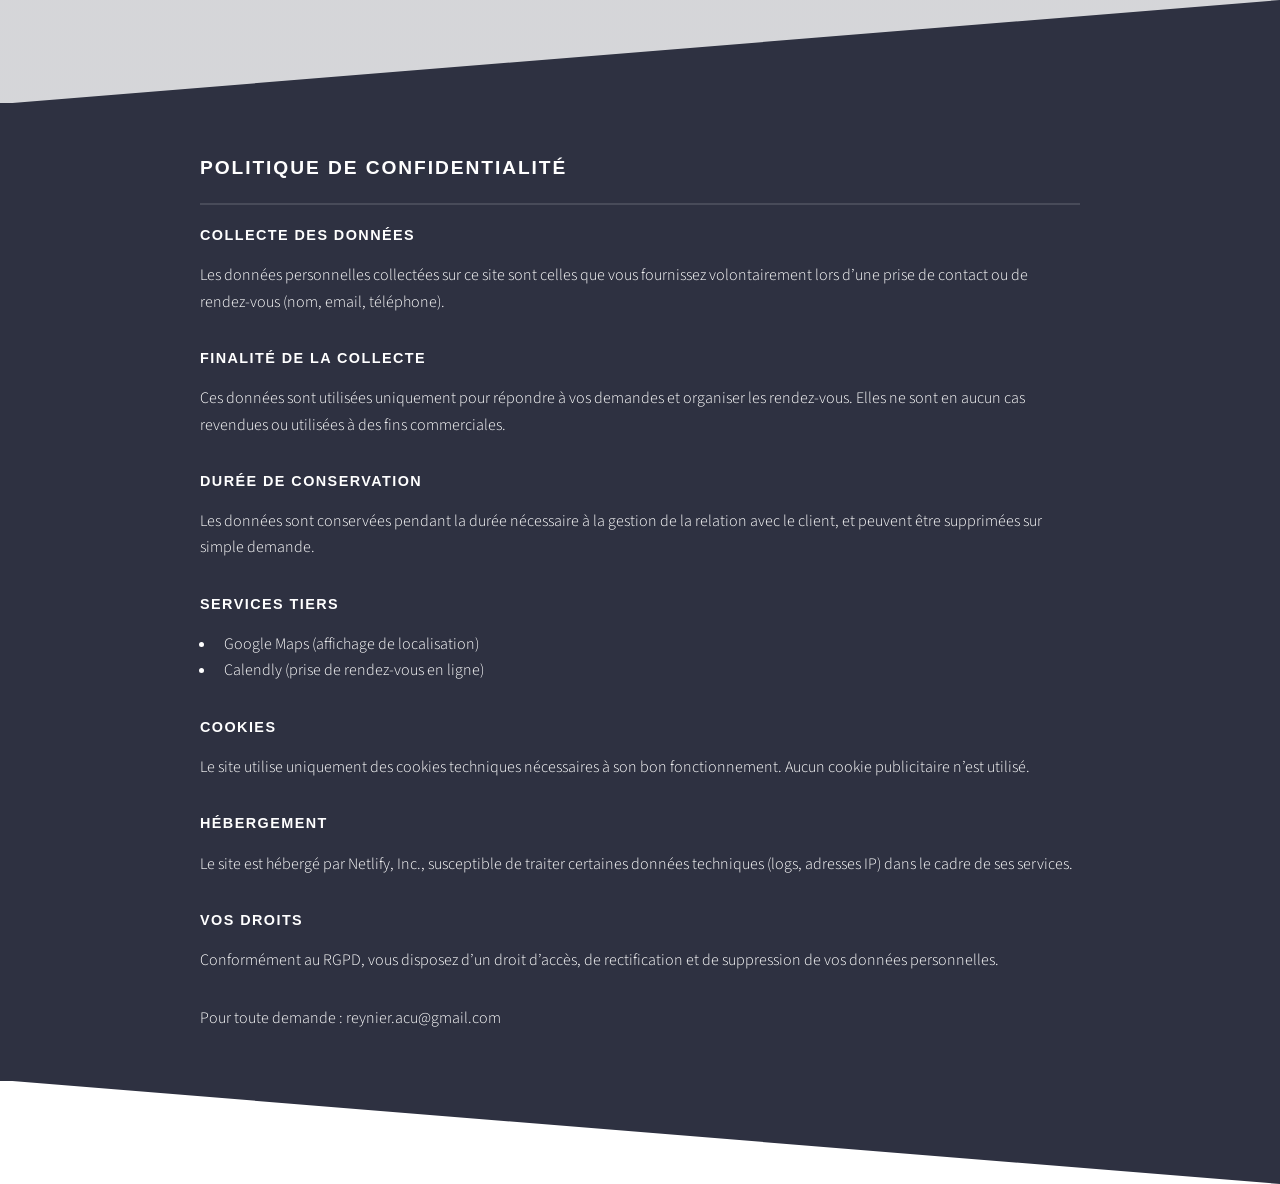
==== commit f59c320b: "politique confidentialité propre" ====
--- a/confidentialite.html
+++ b/confidentialite.html
@@ -18,29 +18,41 @@
 
 			<h3>Collecte des données</h3>
 			<p>
-			Données collectées lors de la prise de contact ou de rendez-vous.
+			Les données personnelles collectées sur ce site sont celles que vous fournissez volontairement lors d’une prise de contact ou de rendez-vous (nom, email, téléphone).
 			</p>
 
-			<h3>Utilisation</h3>
+			<h3>Finalité de la collecte</h3>
 			<p>
-			Utilisées uniquement pour répondre et organiser les rendez-vous.
+			Ces données sont utilisées uniquement pour répondre à vos demandes et organiser les rendez-vous. Elles ne sont en aucun cas revendues ou utilisées à des fins commerciales.
+			</p>
+
+			<h3>Durée de conservation</h3>
+			<p>
+			Les données sont conservées pendant la durée nécessaire à la gestion de la relation avec le client, et peuvent être supprimées sur simple demande.
 			</p>
 
 			<h3>Services tiers</h3>
 			<ul>
-				<li>Google Maps</li>
-				<li>Calendly</li>
+				<li>Google Maps (affichage de localisation)</li>
+				<li>Calendly (prise de rendez-vous en ligne)</li>
 			</ul>
 
 			<h3>Cookies</h3>
 			<p>
-			Le site peut utiliser des cookies pour son bon fonctionnement.
+			Le site utilise uniquement des cookies techniques nécessaires à son bon fonctionnement. Aucun cookie publicitaire n’est utilisé.
+			</p>
+
+			<h3>Hébergement</h3>
+			<p>
+			Le site est hébergé par Netlify, Inc., susceptible de traiter certaines données techniques (logs, adresses IP) dans le cadre de ses services.
 			</p>
 
 			<h3>Vos droits</h3>
 			<p>
-			Accès, modification, suppression sur demande :
-			reynier.acu@gmail.com
+			Conformément au RGPD, vous disposez d’un droit d’accès, de rectification et de suppression de vos données personnelles.
+			</p>
+			<p>
+			Pour toute demande : reynier.acu@gmail.com
 			</p>
 
 		</div>
